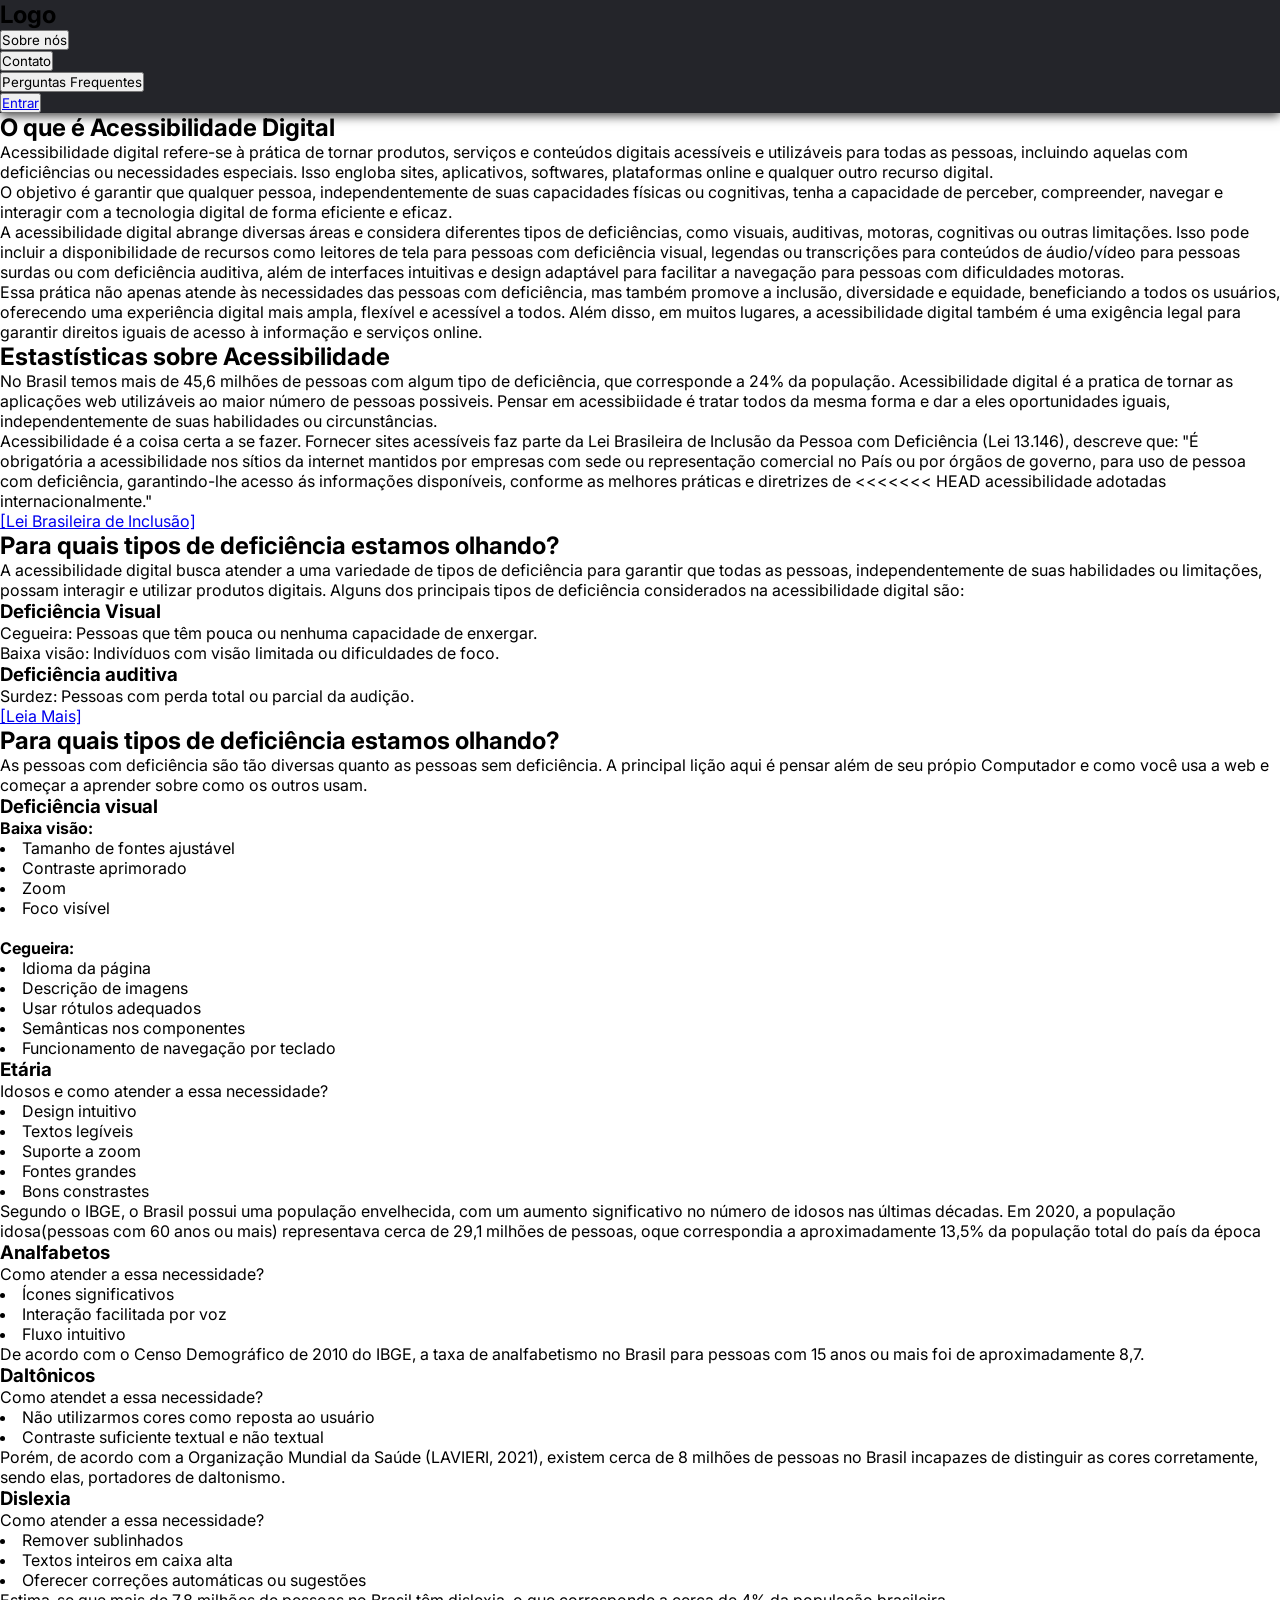
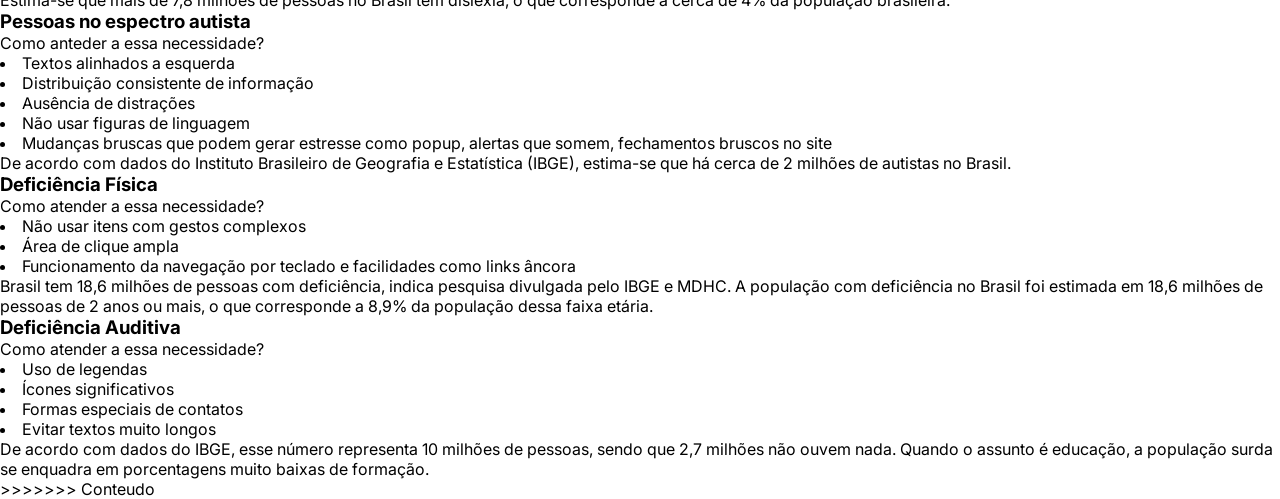
==== index.html @ 3b00f81b "alteracao header" ====
<!DOCTYPE html>
<html lang="pt-br">

<head>
    <meta charset="UTF-8">
    <meta name="viewport" content="width=device-width, initial-scale=1.0">
    <title> Acessibilidade Digital </title>
    <link rel="stylesheet" href="estilo.css">

</head>

<body>
    <header>
        <nav class="nav-bar">
            <div class="Logo">
                <h1> Logo</h1>
            </div>
            <div class="nav-list">
                <ul id=menu>
                    <li><a href="#"><button>Sobre nós</button></a>
                    <li><a href="#"><button>Contato</button></a>
                    <li><a href="#"><button>Perguntas Frequentes</button></a>
                </ul>
            </div>
            <div class="login-button">
                <button><a href="#">Entrar</a> </button>

            </div>
        </nav>
    </header>
    <h2>O que é Acessibilidade Digital </h2>
    <p>Acessibilidade digital refere-se à prática de tornar produtos, serviços e conteúdos digitais acessíveis e
        utilizáveis para todas as pessoas, incluindo aquelas com deficiências ou necessidades especiais. Isso engloba
        sites, aplicativos, softwares, plataformas online e qualquer outro recurso digital.</p>
    <p>O objetivo é garantir que qualquer pessoa, independentemente de suas capacidades físicas ou cognitivas, tenha a
        capacidade de perceber, compreender, navegar e interagir com a tecnologia digital de forma eficiente e eficaz.
    </p>
    <p>A acessibilidade digital abrange diversas áreas e considera diferentes tipos de deficiências, como visuais,
        auditivas, motoras, cognitivas ou outras limitações. Isso pode incluir a disponibilidade de recursos como
        leitores de tela para pessoas com deficiência visual, legendas ou transcrições para conteúdos de áudio/vídeo
        para pessoas surdas ou com deficiência auditiva, além de interfaces intuitivas e design adaptável para facilitar
        a navegação para pessoas com dificuldades motoras.</p>
    <p>Essa prática não apenas atende às necessidades das pessoas com deficiência, mas também promove a inclusão,
        diversidade e equidade, beneficiando a todos os usuários, oferecendo uma experiência digital mais ampla,
        flexível e acessível a todos. Além disso, em muitos lugares, a acessibilidade digital também é uma exigência
        legal para garantir direitos iguais de acesso à informação e serviços online.</p>
    <h2> Estastísticas sobre Acessibilidade </h2>
    <p>No Brasil temos mais de 45,6 milhões de pessoas com algum tipo de deficiência, que corresponde a 24% da
        população. Acessibilidade digital é a pratica de tornar as aplicações web utilizáveis ao maior número de pessoas
        possiveis. Pensar em acessibiidade é tratar todos da mesma forma e dar a eles oportunidades iguais,
        independentemente de suas habilidades ou circunstâncias.</p>
    <p>Acessibilidade é a coisa certa a se fazer. Fornecer sites acessíveis faz parte da Lei Brasileira de Inclusão da
        Pessoa com Deficiência (Lei 13.146), descreve que: "É obrigatória a acessibilidade nos sítios da internet
        mantidos por empresas com sede ou representação comercial no País ou por órgãos de governo, para uso de pessoa
        com deficiência, garantindo-lhe acesso ás informações disponíveis, conforme as melhores práticas e diretrizes de
        <<<<<<< HEAD acessibilidade adotadas internacionalmente."<br><a
                href="https://www.planalto.gov.br/ccivil_03/_ato2015-2018/2015/lei/l13146.htm" target="_blank"
                aria-label="Leia mais sobre a Lei 13.146"> [Lei Brasileira de Inclusão]</a>
    </p>
    <h2> Para quais tipos de deficiência estamos olhando?</h2>
    <p> A acessibilidade digital busca atender a uma variedade de tipos de deficiência para garantir que todas as
        pessoas, independentemente de suas habilidades ou limitações, possam interagir e utilizar produtos digitais.
        Alguns dos principais tipos de deficiência considerados na acessibilidade digital são:</p>
    <h3> Deficiência Visual</h3>
    <p>Cegueira: Pessoas que têm pouca ou nenhuma capacidade de enxergar.<br>
        Baixa visão: Indivíduos com visão limitada ou dificuldades de foco.

    </p>
    <h3>Deficiência auditiva</h3>
    <p>Surdez: Pessoas com perda total ou parcial da audição.
    </p>

</body>

</html>

<a href="https://www.planalto.gov.br/ccivil_03/_ato2015-2018/2015/lei/l13146.htm"
    aria-label="Leia mais sobre a Lei 13.146"> [Leia Mais]</a>
</p>
<h2> Para quais tipos de deficiência estamos olhando?</h2>
<p> As pessoas com deficiência são tão diversas quanto as pessoas sem deficiência. A principal lição aqui é
    pensar
    além de seu própio Computador e como você usa a web e começar a aprender sobre como os outros usam. </p>
<h3>Deficiência visual</h3>
<p><b>Baixa visão:</b>
    <li>Tamanho de fontes ajustável</li>
    <li>Contraste aprimorado</li>
    <li>Zoom</li>
    <li>Foco visível</li>
    <br>
    <b>Cegueira:</b>
    <li>Idioma da página</li>
    <li>Descrição de imagens</li>
    <li>Usar rótulos adequados</li>
    <li>Semânticas nos componentes</li>
    <li>Funcionamento de navegação por teclado</li>
</p>
<h3> Etária</h3>
<p>Idosos e como atender a essa necessidade?
    <li>Design intuitivo</li>
    <li>Textos legíveis</li>
    <li>Suporte a zoom</li>
    <li>Fontes grandes</li>
    <li>Bons constrastes</li>
<p>Segundo o IBGE, o Brasil possui uma população envelhecida, com um aumento significativo no número de
    idosos nas
    últimas décadas. Em 2020, a população idosa(pessoas com 60 anos ou mais) representava cerca de 29,1
    milhões de
    pessoas, oque correspondia a aproximadamente 13,5% da população total do país da época</p>
</p>
<h3>Analfabetos</h3>
<p>Como atender a essa necessidade?</p>
<li>Ícones significativos</li>
<li>Interação facilitada por voz</li>
<li>Fluxo intuitivo</li>
<p>De acordo com o Censo Demográfico de 2010 do IBGE, a taxa de analfabetismo no Brasil para pessoas com 15 anos
    ou
    mais foi de aproximadamente 8,7.</p>
<h3>Daltônicos</h3>
<p>Como atendet a essa necessidade?</p>
<li>Não utilizarmos cores como reposta ao usuário</li>
<li>Contraste suficiente textual e não textual</li>
<p>Porém, de acordo com a Organização Mundial da Saúde (LAVIERI, 2021), existem cerca de 8 milhões de pessoas no
    Brasil incapazes de distinguir as cores corretamente, sendo elas, portadores de daltonismo.</p>
<h3>Dislexia</h3>
<p>Como atender a essa necessidade?</p>
<li>Remover sublinhados</li>
<li>Textos inteiros em caixa alta</li>
<li>Oferecer correções automáticas ou sugestões</li>
<p>Estima-se que mais de 7,8 milhões de pessoas no Brasil têm dislexia, o que corresponde a cerca de 4% da
    população
    brasileira.</p>
<h3>Pessoas no espectro autista</h3>
<p>Como anteder a essa necessidade?</p>
<li>Textos alinhados a esquerda</li>
<li>Distribuição consistente de informação</li>
<li>Ausência de distrações</li>
<li>Não usar figuras de linguagem</li>
<li>Mudanças bruscas que podem gerar estresse como popup, alertas que somem, fechamentos bruscos no site</li>
<p>De acordo com dados do Instituto Brasileiro de Geografia e Estatística (IBGE), estima-se que há cerca de 2
    milhões de autistas no Brasil.</p>
<h3>Deficiência Física</h3>
<p>Como atender a essa necessidade?</p>
<li>Não usar itens com gestos complexos</li>
<li>Área de clique ampla</li>
<li>Funcionamento da navegação por teclado e facilidades como links âncora</li>
<p>Brasil tem 18,6 milhões de pessoas com deficiência, indica pesquisa divulgada pelo IBGE e MDHC. A população com
    deficiência no Brasil foi estimada em 18,6 milhões de pessoas de 2 anos ou mais, o que corresponde a 8,9% da
    população dessa faixa etária.</p>
<h3>Deficiência Auditiva</h3>
<p>Como atender a essa necessidade?</p>
<li>Uso de legendas</li>
<li>Ícones significativos</li>
<li>Formas especiais de contatos</li>
<li>Evitar textos muito longos</li>
<p>De acordo com dados do IBGE, esse número representa 10 milhões de pessoas, sendo que 2,7 milhões não ouvem nada.
    Quando o assunto é educação, a população surda se enquadra em porcentagens muito baixas de formação.</p>
</body>

</html>
>>>>>>> Conteudo
---- estilo.css ----
@import url('https://fonts.googleapis.com/css2?family=Inter&amp;display=swap&#39;');

* {
    padding: 0%;
    margin: 0%;
    font-family: 'Inter', sans-serif;
}

header {
    background-color: #24252a;
    box-shadow: 0px 3px 10px #464646;

}

.navbar {
    display: flex;
    justify-content: space-between;
    padding: 1.5em 6em;
}

.logo {
    color: white;
    font-size: 1.5em;
    font-weight: 600;
    text-decoration: none;
}
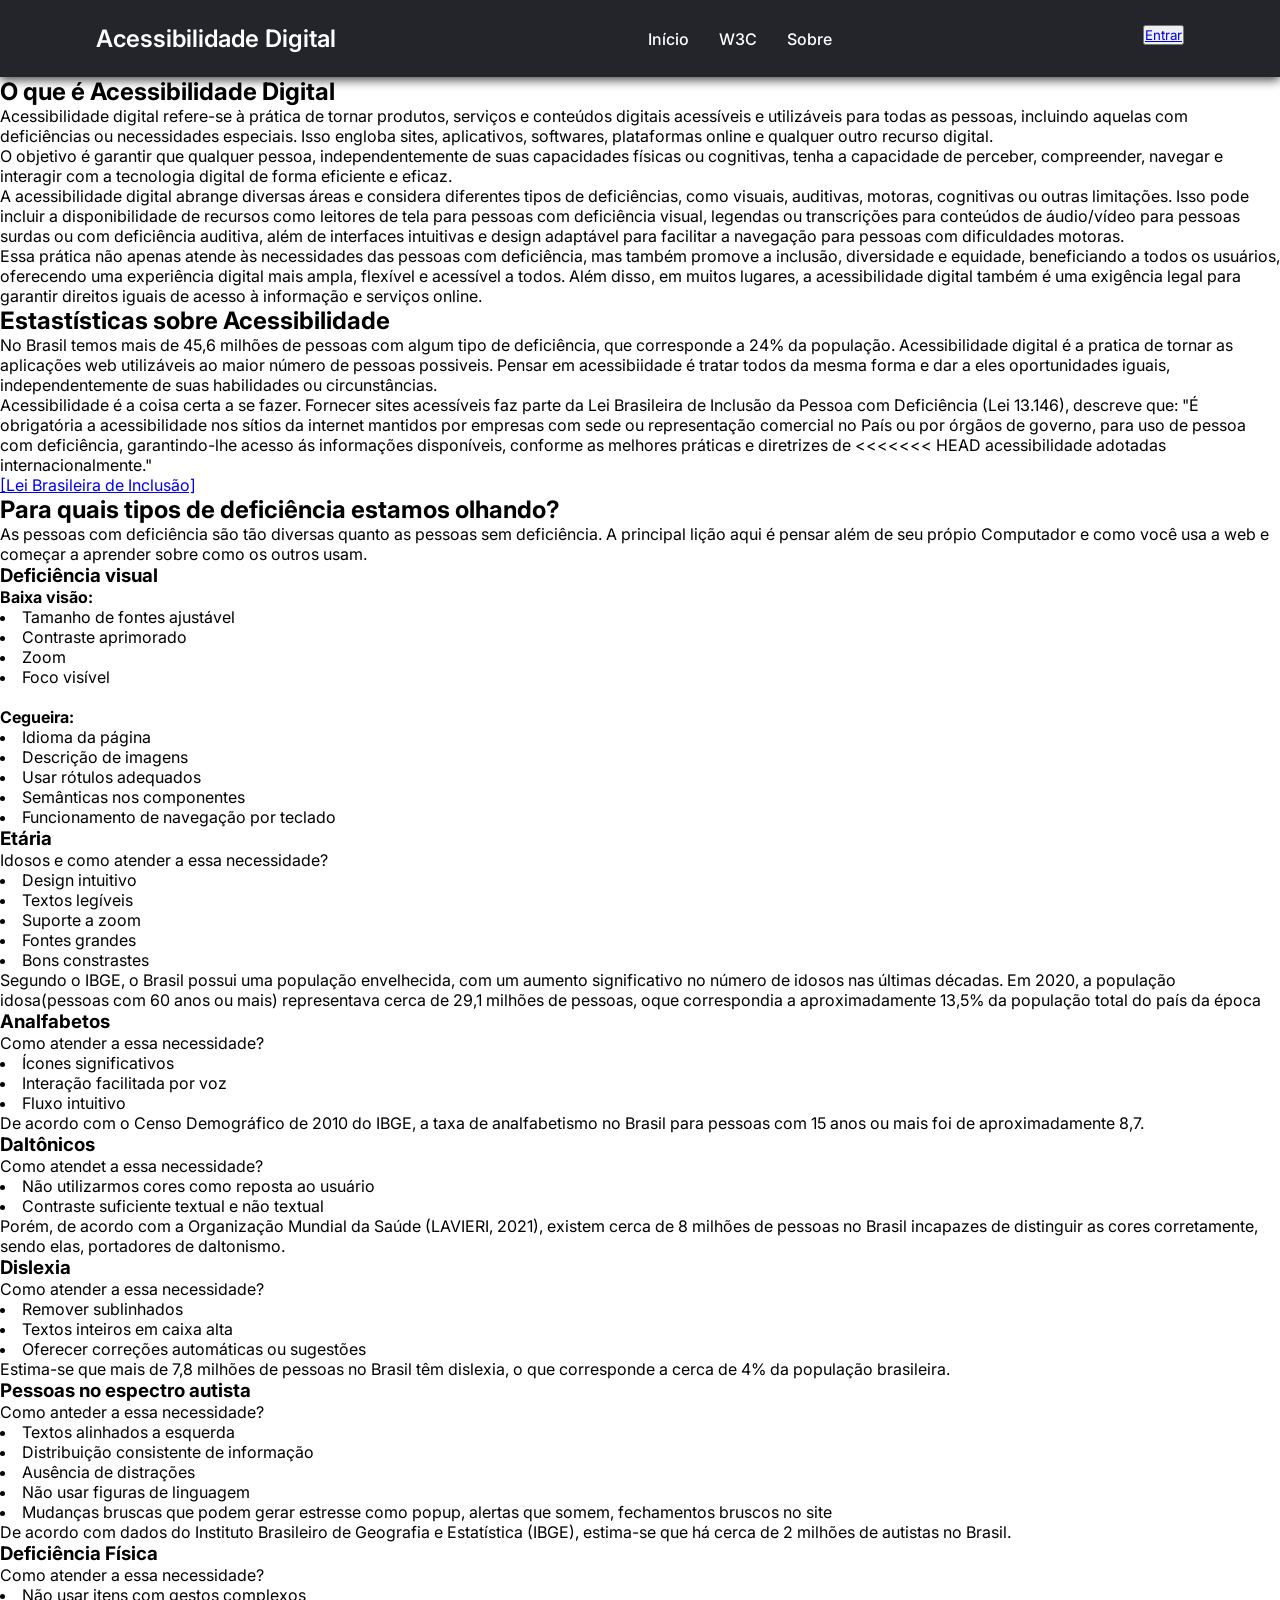
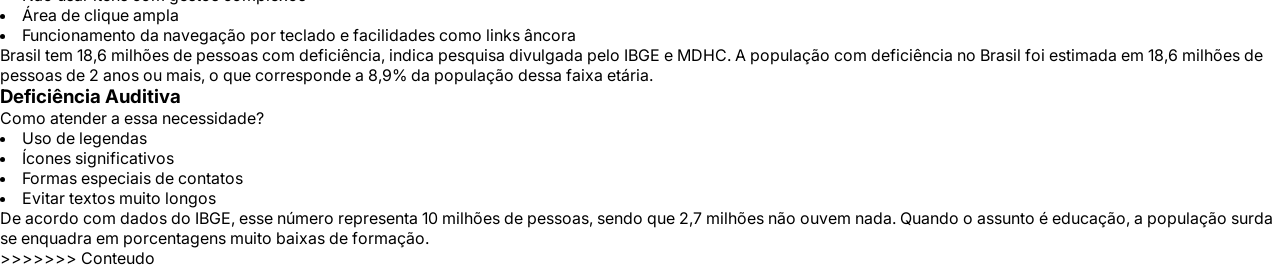
==== commit 30da17d0: "alteracao header" ====
--- a/index.html
+++ b/index.html
@@ -12,14 +12,14 @@
 <body>
     <header>
         <nav class="nav-bar">
-            <div class="Logo">
-                <h1> Logo</h1>
+            <div class="logo">
+                <h1> Acessibilidade Digital</h1>
             </div>
             <div class="nav-list">
                 <ul id=menu>
-                    <li><a href="#"><button>Sobre nós</button></a>
-                    <li><a href="#"><button>Contato</button></a>
-                    <li><a href="#"><button>Perguntas Frequentes</button></a>
+                    <li class="nav-item"><a href="#" class="nav-link">Início</a></li>
+                    <li class="nav-item"><a href="#" class="nav-link">W3C</a></li>
+                    <li class="nav-item"><a href="#" class="nav-link">Sobre</a></li>
                 </ul>
             </div>
             <div class="login-button">
@@ -57,25 +57,10 @@
                 href="https://www.planalto.gov.br/ccivil_03/_ato2015-2018/2015/lei/l13146.htm" target="_blank"
                 aria-label="Leia mais sobre a Lei 13.146"> [Lei Brasileira de Inclusão]</a>
     </p>
-    <h2> Para quais tipos de deficiência estamos olhando?</h2>
-    <p> A acessibilidade digital busca atender a uma variedade de tipos de deficiência para garantir que todas as
-        pessoas, independentemente de suas habilidades ou limitações, possam interagir e utilizar produtos digitais.
-        Alguns dos principais tipos de deficiência considerados na acessibilidade digital são:</p>
-    <h3> Deficiência Visual</h3>
-    <p>Cegueira: Pessoas que têm pouca ou nenhuma capacidade de enxergar.<br>
-        Baixa visão: Indivíduos com visão limitada ou dificuldades de foco.
-
-    </p>
-    <h3>Deficiência auditiva</h3>
-    <p>Surdez: Pessoas com perda total ou parcial da audição.
-    </p>
-
 </body>
 
 </html>
 
-<a href="https://www.planalto.gov.br/ccivil_03/_ato2015-2018/2015/lei/l13146.htm"
-    aria-label="Leia mais sobre a Lei 13.146"> [Leia Mais]</a>
 </p>
 <h2> Para quais tipos de deficiência estamos olhando?</h2>
 <p> As pessoas com deficiência são tão diversas quanto as pessoas sem deficiência. A principal lição aqui é
--- a/estilo.css
+++ b/estilo.css
@@ -12,15 +12,40 @@
 
 }
 
-.navbar {
+.nav-bar {
     display: flex;
     justify-content: space-between;
     padding: 1.5em 6em;
 }
 
 .logo {
-    color: white;
+    display: flex;
+    align-items: center;
+}
+
+.logo>h1 {
+    color: #fff;
     font-size: 1.5em;
     font-weight: 600;
+}
+
+.nav-list {
+    display: flex;
+    align-items: center;
+}
+
+.nav-list ul {
+    display: flex;
+    list-style: none;
+}
+
+.nav-item {
+    margin: 0 15px;
+}
+
+.nav-link {
+    color: #fff;
     text-decoration: none;
+    font-size: 1em;
+    font-weight: 500;
 }
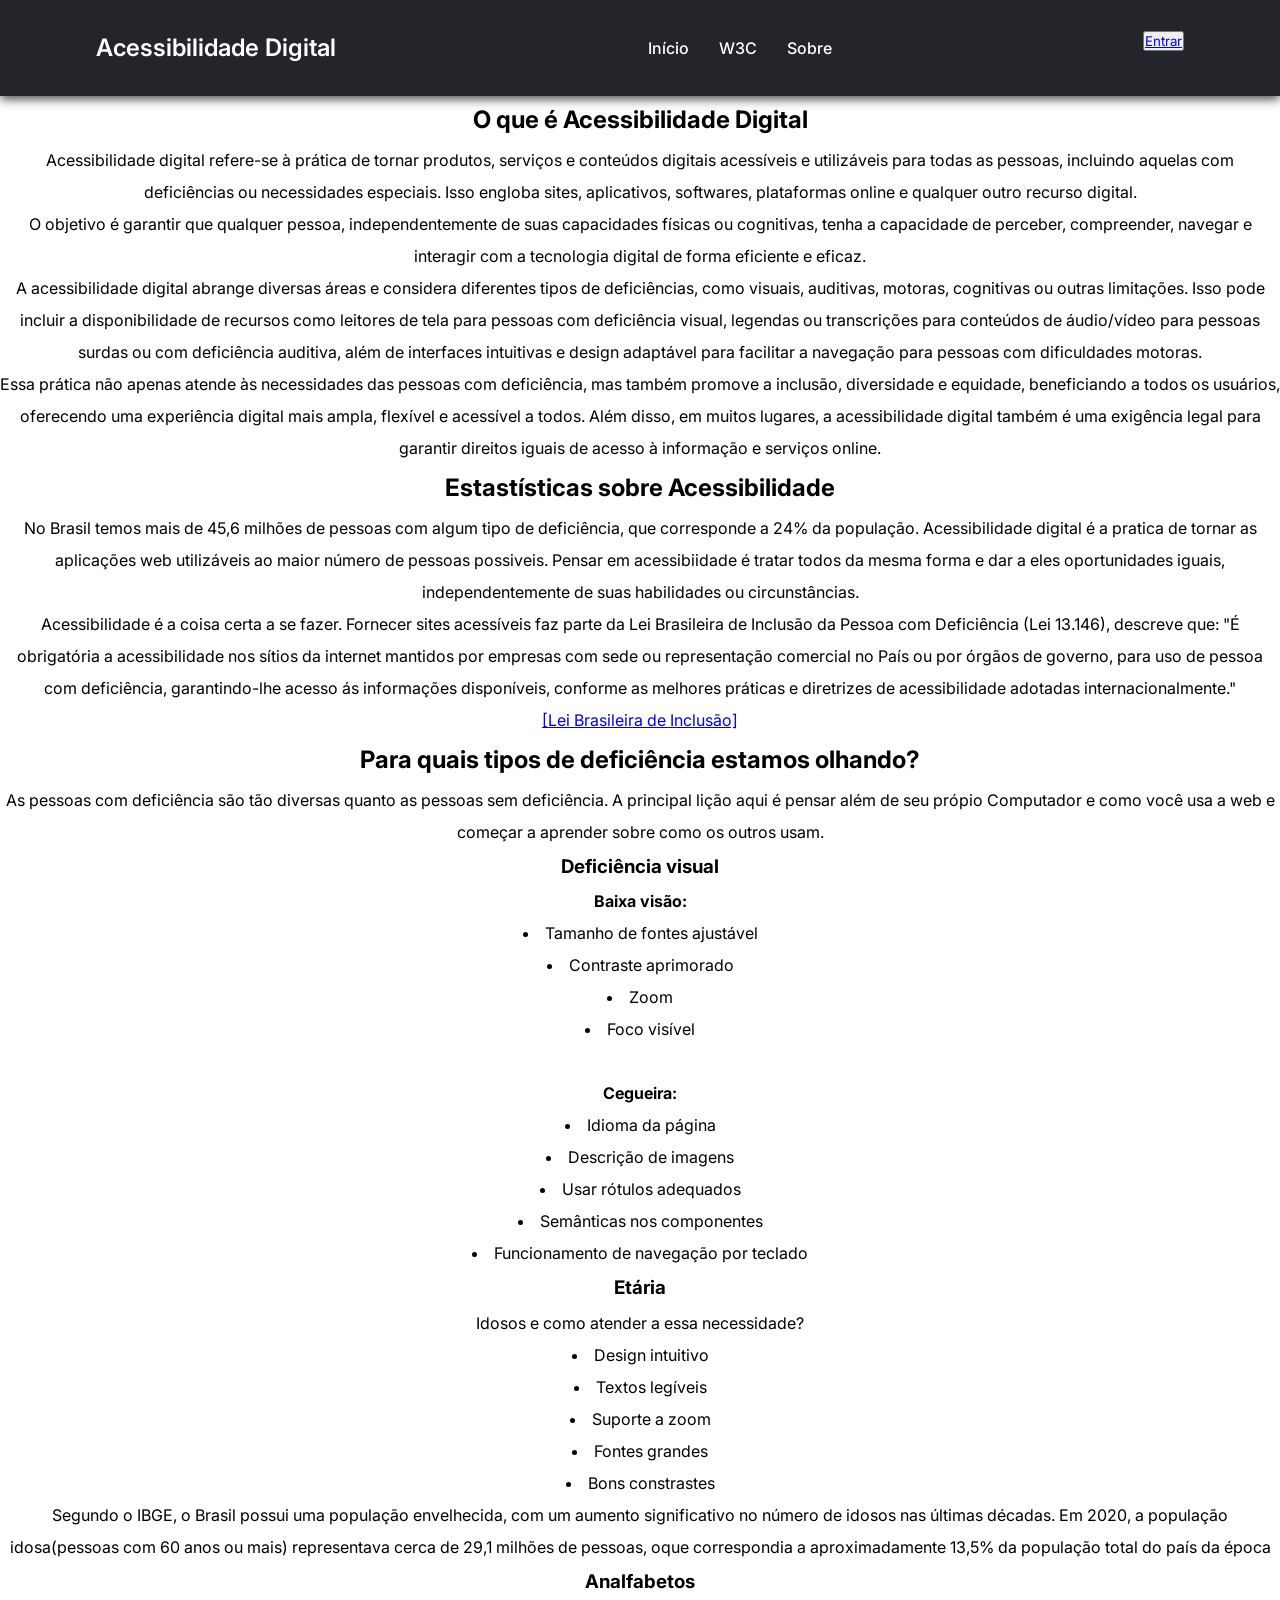
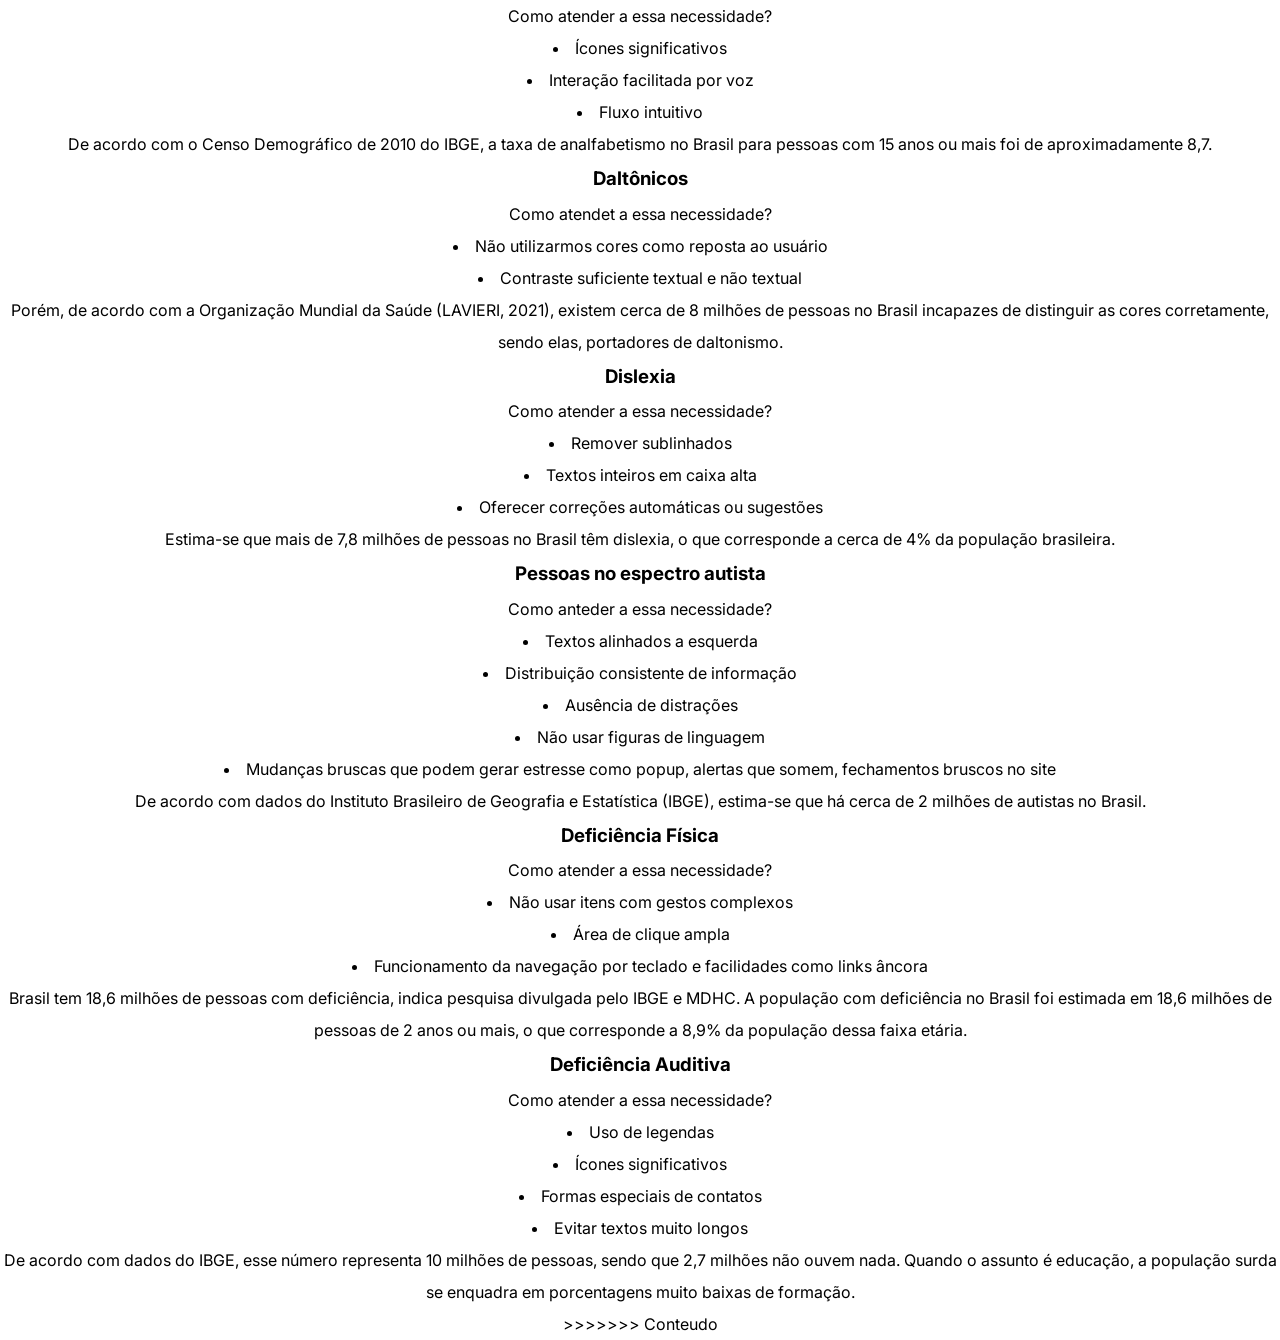
==== commit 9c52f1e3: "add new style" ====
--- a/index.html
+++ b/index.html
@@ -53,9 +53,9 @@
         Pessoa com Deficiência (Lei 13.146), descreve que: "É obrigatória a acessibilidade nos sítios da internet
         mantidos por empresas com sede ou representação comercial no País ou por órgãos de governo, para uso de pessoa
         com deficiência, garantindo-lhe acesso ás informações disponíveis, conforme as melhores práticas e diretrizes de
-        <<<<<<< HEAD acessibilidade adotadas internacionalmente."<br><a
-                href="https://www.planalto.gov.br/ccivil_03/_ato2015-2018/2015/lei/l13146.htm" target="_blank"
-                aria-label="Leia mais sobre a Lei 13.146"> [Lei Brasileira de Inclusão]</a>
+        acessibilidade adotadas internacionalmente."<br><a
+            href="https://www.planalto.gov.br/ccivil_03/_ato2015-2018/2015/lei/l13146.htm" target="_blank"
+            aria-label="Leia mais sobre a Lei 13.146"> [Lei Brasileira de Inclusão]</a>
     </p>
 </body>
 
--- a/estilo.css
+++ b/estilo.css
@@ -48,4 +48,10 @@
     text-decoration: none;
     font-size: 1em;
     font-weight: 500;
+}
+
+body {
+    text-align: center;
+    line-height: 2;
+
 }
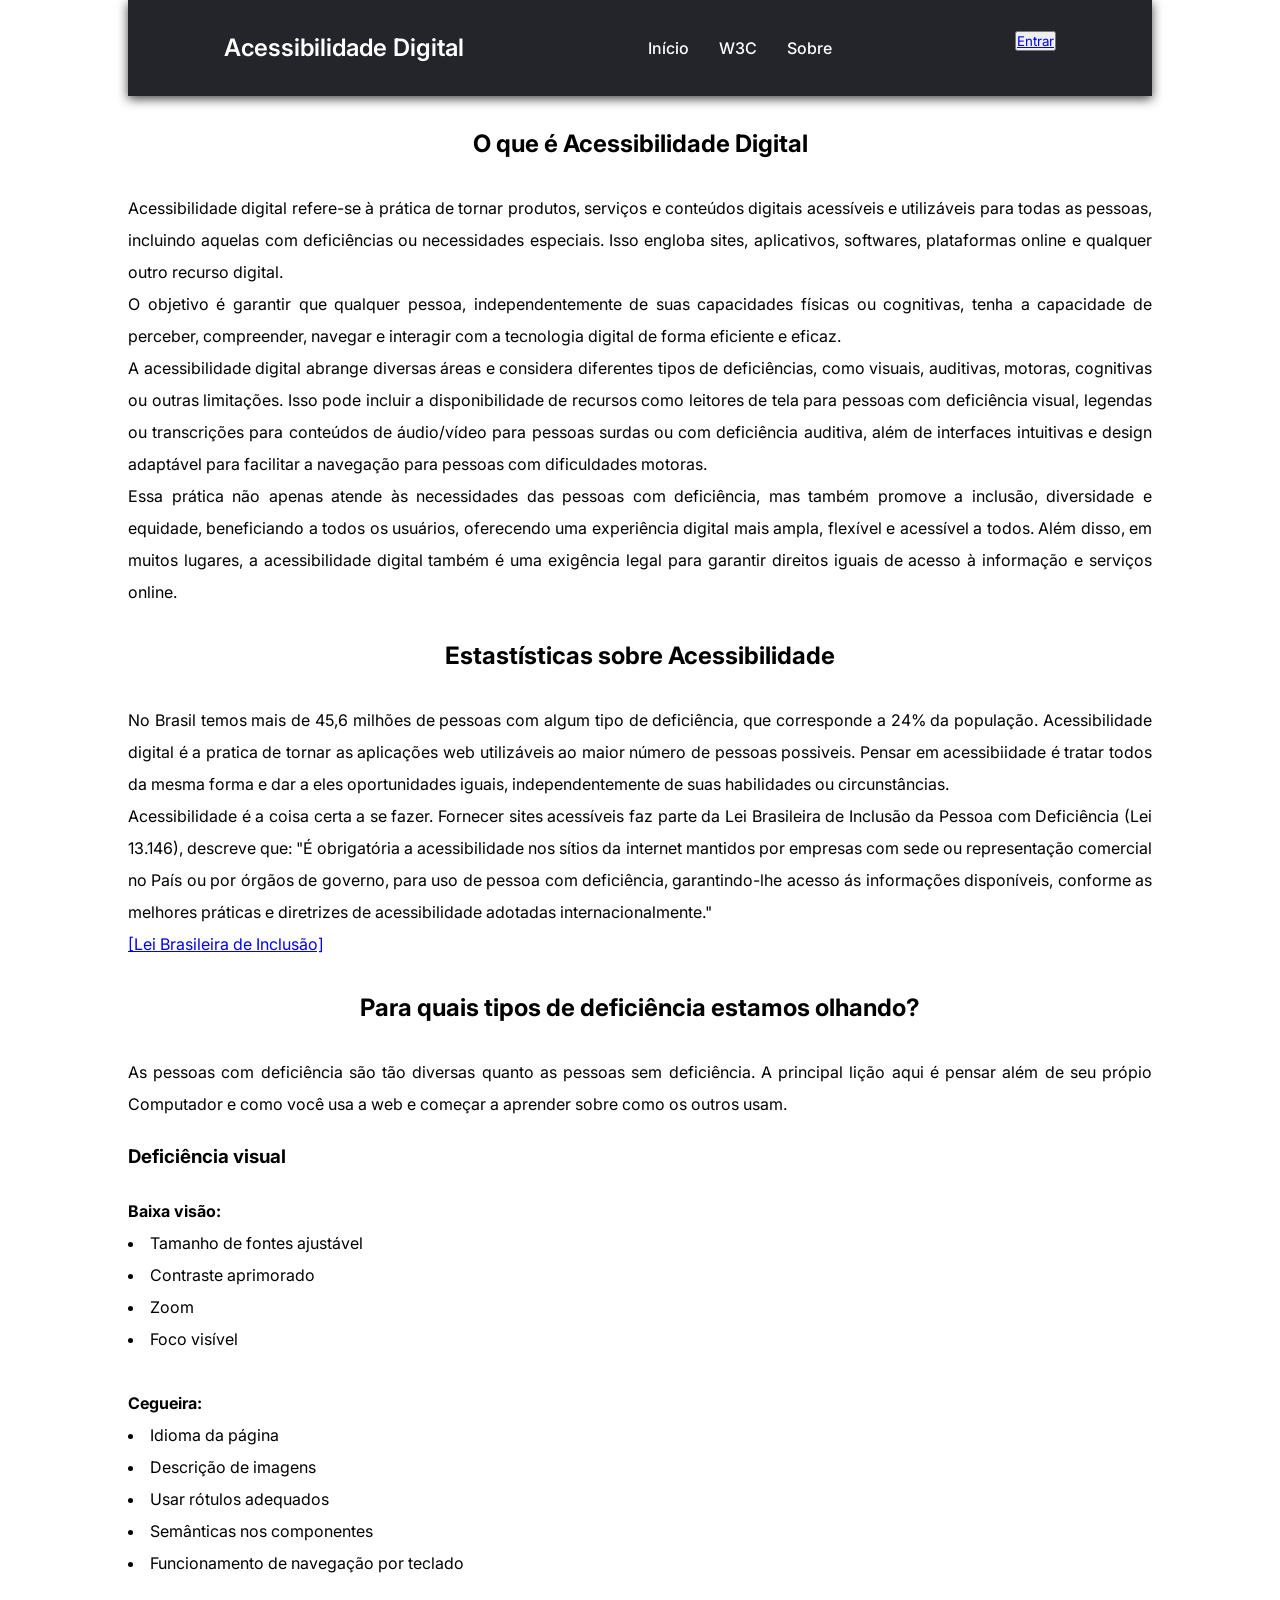
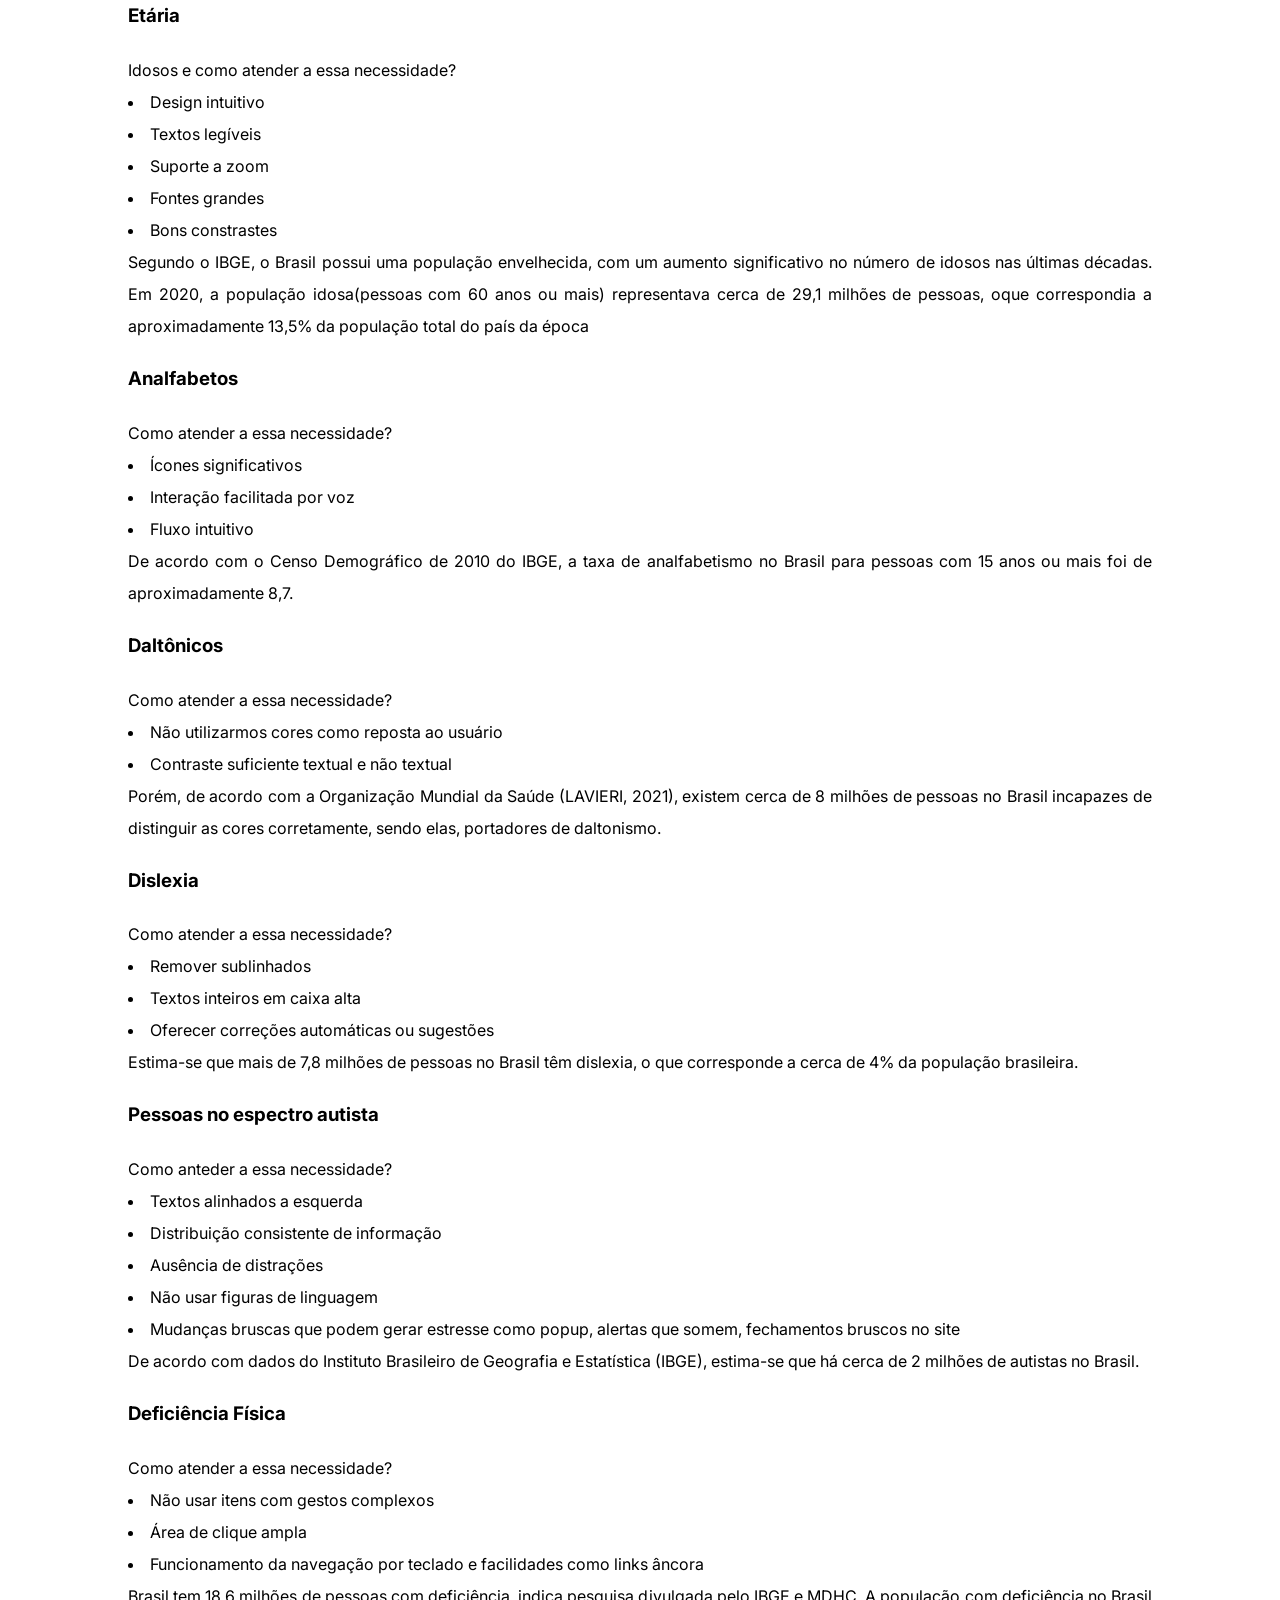
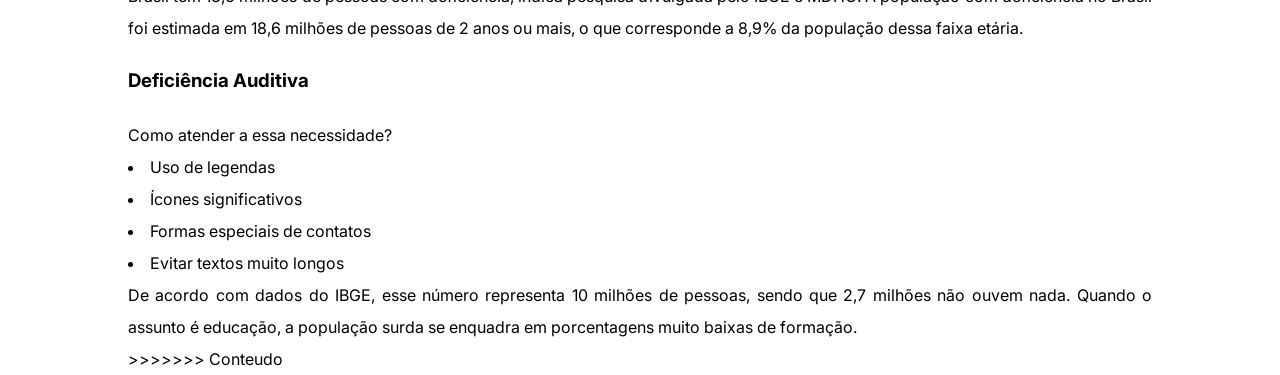
==== commit 25a1e7d5: "ajustes escrita" ====
--- a/index.html
+++ b/index.html
@@ -102,7 +102,7 @@
     ou
     mais foi de aproximadamente 8,7.</p>
 <h3>Daltônicos</h3>
-<p>Como atendet a essa necessidade?</p>
+<p>Como atender a essa necessidade?</p>
 <li>Não utilizarmos cores como reposta ao usuário</li>
 <li>Contraste suficiente textual e não textual</li>
 <p>Porém, de acordo com a Organização Mundial da Saúde (LAVIERI, 2021), existem cerca de 8 milhões de pessoas no
--- a/estilo.css
+++ b/estilo.css
@@ -51,7 +51,18 @@
 }
 
 body {
+    text-align: justify;
+    line-height: 2;
+    padding-left: 10%;
+    padding-right: 10%;
+}
+
+
+body>h2 {
+    line-height: 4;
     text-align: center;
-    line-height: 2;
+}
 
+body>h3 {
+    line-height: 4;
 }
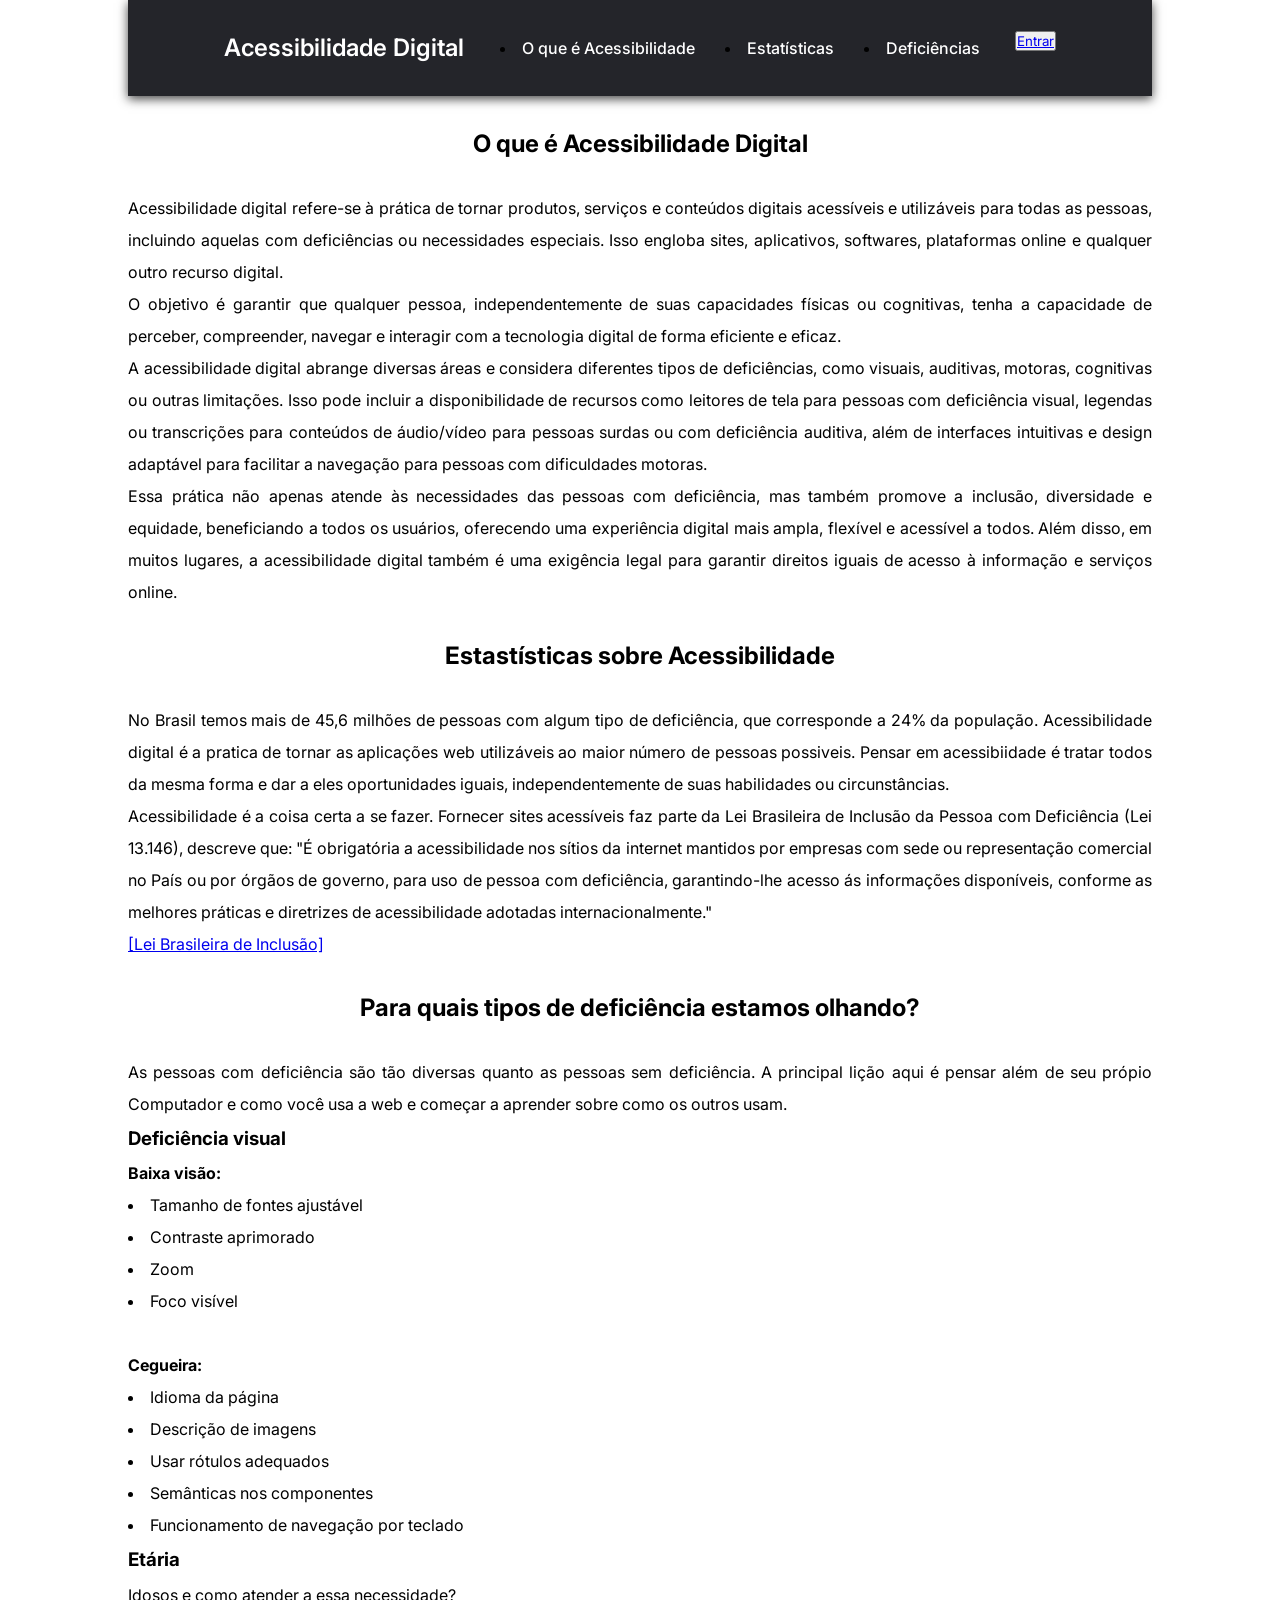
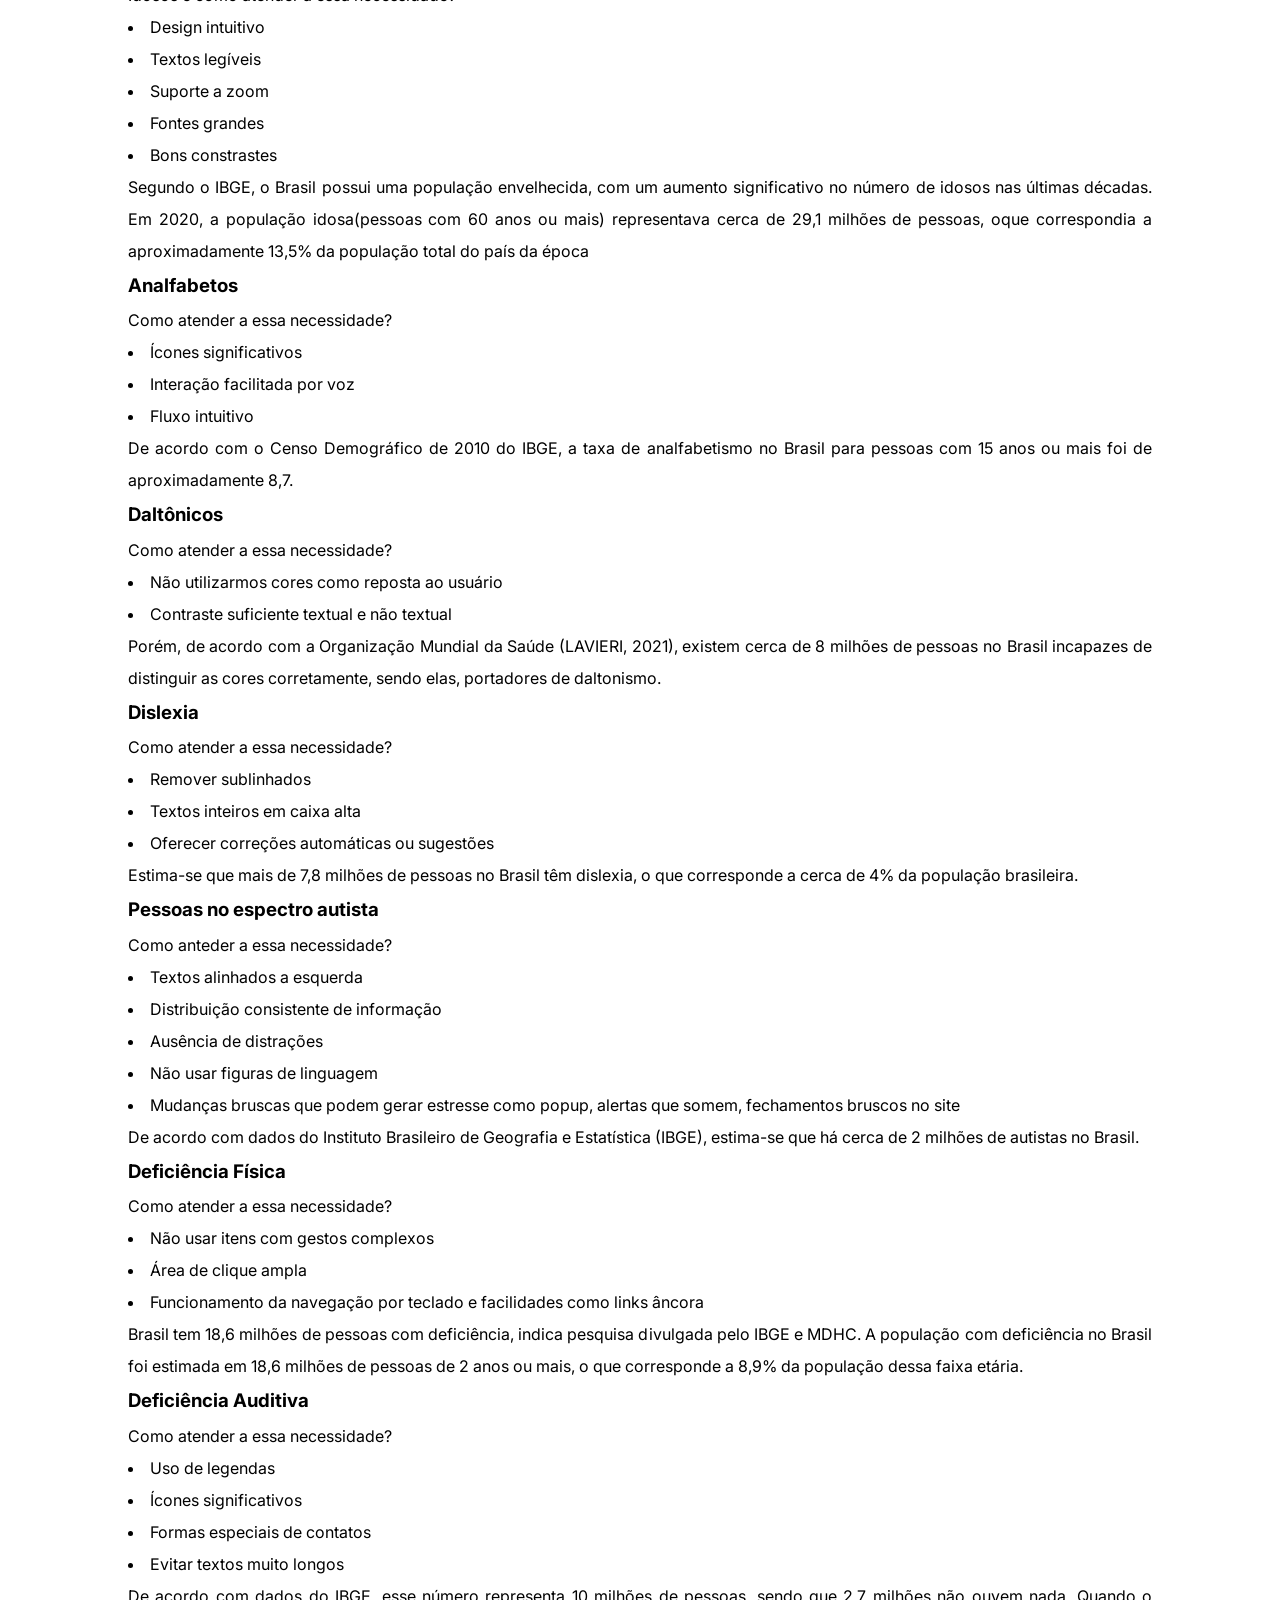
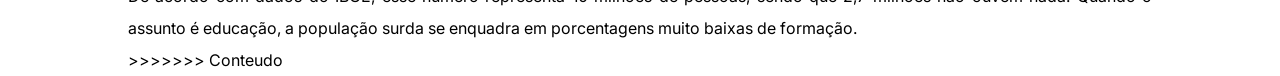
==== commit 5e4daf8b: "add sections" ====
--- a/index.html
+++ b/index.html
@@ -12,14 +12,20 @@
 <body>
     <header>
         <nav class="nav-bar">
+            </section>
             <div class="logo">
+
                 <h1> Acessibilidade Digital</h1>
             </div>
+
             <div class="nav-list">
-                <ul id=menu>
-                    <li class="nav-item"><a href="#" class="nav-link">Início</a></li>
-                    <li class="nav-item"><a href="#" class="nav-link">W3C</a></li>
-                    <li class="nav-item"><a href="#" class="nav-link">Sobre</a></li>
+                <ul id="menu" class="scroll-menu"></ul>
+                <li class="nav-item"><a href="#home" data-scroll-href="home-scroll" class="nav-link">O que é
+                        Acessibilidade</a></li>
+                <li class="nav-item"><a href="#estatisticas" data-scroll-href="estatisticas-scroll"
+                        class="nav-link">Estatísticas</a></li>
+                <li class="nav-item"><a href="#deficiencias" data-scroll-href="deficiencias-scroll"
+                        class="nav-link">Deficiências</a></li>
                 </ul>
             </div>
             <div class="login-button">
@@ -28,119 +34,133 @@
             </div>
         </nav>
     </header>
-    <h2>O que é Acessibilidade Digital </h2>
-    <p>Acessibilidade digital refere-se à prática de tornar produtos, serviços e conteúdos digitais acessíveis e
-        utilizáveis para todas as pessoas, incluindo aquelas com deficiências ou necessidades especiais. Isso engloba
-        sites, aplicativos, softwares, plataformas online e qualquer outro recurso digital.</p>
-    <p>O objetivo é garantir que qualquer pessoa, independentemente de suas capacidades físicas ou cognitivas, tenha a
-        capacidade de perceber, compreender, navegar e interagir com a tecnologia digital de forma eficiente e eficaz.
-    </p>
-    <p>A acessibilidade digital abrange diversas áreas e considera diferentes tipos de deficiências, como visuais,
-        auditivas, motoras, cognitivas ou outras limitações. Isso pode incluir a disponibilidade de recursos como
-        leitores de tela para pessoas com deficiência visual, legendas ou transcrições para conteúdos de áudio/vídeo
-        para pessoas surdas ou com deficiência auditiva, além de interfaces intuitivas e design adaptável para facilitar
-        a navegação para pessoas com dificuldades motoras.</p>
-    <p>Essa prática não apenas atende às necessidades das pessoas com deficiência, mas também promove a inclusão,
-        diversidade e equidade, beneficiando a todos os usuários, oferecendo uma experiência digital mais ampla,
-        flexível e acessível a todos. Além disso, em muitos lugares, a acessibilidade digital também é uma exigência
-        legal para garantir direitos iguais de acesso à informação e serviços online.</p>
-    <h2> Estastísticas sobre Acessibilidade </h2>
-    <p>No Brasil temos mais de 45,6 milhões de pessoas com algum tipo de deficiência, que corresponde a 24% da
-        população. Acessibilidade digital é a pratica de tornar as aplicações web utilizáveis ao maior número de pessoas
-        possiveis. Pensar em acessibiidade é tratar todos da mesma forma e dar a eles oportunidades iguais,
-        independentemente de suas habilidades ou circunstâncias.</p>
-    <p>Acessibilidade é a coisa certa a se fazer. Fornecer sites acessíveis faz parte da Lei Brasileira de Inclusão da
-        Pessoa com Deficiência (Lei 13.146), descreve que: "É obrigatória a acessibilidade nos sítios da internet
-        mantidos por empresas com sede ou representação comercial no País ou por órgãos de governo, para uso de pessoa
-        com deficiência, garantindo-lhe acesso ás informações disponíveis, conforme as melhores práticas e diretrizes de
-        acessibilidade adotadas internacionalmente."<br><a
-            href="https://www.planalto.gov.br/ccivil_03/_ato2015-2018/2015/lei/l13146.htm" target="_blank"
-            aria-label="Leia mais sobre a Lei 13.146"> [Lei Brasileira de Inclusão]</a>
-    </p>
+    <section id="home">
+        <h2>O que é Acessibilidade Digital </h2>
+        <p>Acessibilidade digital refere-se à prática de tornar produtos, serviços e conteúdos digitais acessíveis e
+            utilizáveis para todas as pessoas, incluindo aquelas com deficiências ou necessidades especiais. Isso
+            engloba
+            sites, aplicativos, softwares, plataformas online e qualquer outro recurso digital.</p>
+        <p>O objetivo é garantir que qualquer pessoa, independentemente de suas capacidades físicas ou cognitivas, tenha
+            a
+            capacidade de perceber, compreender, navegar e interagir com a tecnologia digital de forma eficiente e
+            eficaz.
+        </p>
+        <p>A acessibilidade digital abrange diversas áreas e considera diferentes tipos de deficiências, como visuais,
+            auditivas, motoras, cognitivas ou outras limitações. Isso pode incluir a disponibilidade de recursos como
+            leitores de tela para pessoas com deficiência visual, legendas ou transcrições para conteúdos de áudio/vídeo
+            para pessoas surdas ou com deficiência auditiva, além de interfaces intuitivas e design adaptável para
+            facilitar
+            a navegação para pessoas com dificuldades motoras.</p>
+        <p>Essa prática não apenas atende às necessidades das pessoas com deficiência, mas também promove a inclusão,
+            diversidade e equidade, beneficiando a todos os usuários, oferecendo uma experiência digital mais ampla,
+            flexível e acessível a todos. Além disso, em muitos lugares, a acessibilidade digital também é uma exigência
+            legal para garantir direitos iguais de acesso à informação e serviços online.</p>
+    </section>
+    <section id="estatisticas">
+        <h2> Estastísticas sobre Acessibilidade </h2>
+        <p>No Brasil temos mais de 45,6 milhões de pessoas com algum tipo de deficiência, que corresponde a 24% da
+            população. Acessibilidade digital é a pratica de tornar as aplicações web utilizáveis ao maior número de
+            pessoas
+            possiveis. Pensar em acessibiidade é tratar todos da mesma forma e dar a eles oportunidades iguais,
+            independentemente de suas habilidades ou circunstâncias.</p>
+        <p>Acessibilidade é a coisa certa a se fazer. Fornecer sites acessíveis faz parte da Lei Brasileira de Inclusão
+            da
+            Pessoa com Deficiência (Lei 13.146), descreve que: "É obrigatória a acessibilidade nos sítios da internet
+            mantidos por empresas com sede ou representação comercial no País ou por órgãos de governo, para uso de
+            pessoa
+            com deficiência, garantindo-lhe acesso ás informações disponíveis, conforme as melhores práticas e
+            diretrizes de
+            acessibilidade adotadas internacionalmente."<br><a
+                href="https://www.planalto.gov.br/ccivil_03/_ato2015-2018/2015/lei/l13146.htm" target="_blank"
+                aria-label="Leia mais sobre a Lei 13.146"> [Lei Brasileira de Inclusão]</a>
+        </p>
+    </section>
 </body>
 
 </html>
 
 </p>
-<h2> Para quais tipos de deficiência estamos olhando?</h2>
-<p> As pessoas com deficiência são tão diversas quanto as pessoas sem deficiência. A principal lição aqui é
-    pensar
-    além de seu própio Computador e como você usa a web e começar a aprender sobre como os outros usam. </p>
-<h3>Deficiência visual</h3>
-<p><b>Baixa visão:</b>
-    <li>Tamanho de fontes ajustável</li>
-    <li>Contraste aprimorado</li>
-    <li>Zoom</li>
-    <li>Foco visível</li>
-    <br>
-    <b>Cegueira:</b>
-    <li>Idioma da página</li>
-    <li>Descrição de imagens</li>
-    <li>Usar rótulos adequados</li>
-    <li>Semânticas nos componentes</li>
-    <li>Funcionamento de navegação por teclado</li>
-</p>
-<h3> Etária</h3>
-<p>Idosos e como atender a essa necessidade?
-    <li>Design intuitivo</li>
-    <li>Textos legíveis</li>
-    <li>Suporte a zoom</li>
-    <li>Fontes grandes</li>
-    <li>Bons constrastes</li>
-<p>Segundo o IBGE, o Brasil possui uma população envelhecida, com um aumento significativo no número de
-    idosos nas
-    últimas décadas. Em 2020, a população idosa(pessoas com 60 anos ou mais) representava cerca de 29,1
-    milhões de
-    pessoas, oque correspondia a aproximadamente 13,5% da população total do país da época</p>
-</p>
-<h3>Analfabetos</h3>
-<p>Como atender a essa necessidade?</p>
-<li>Ícones significativos</li>
-<li>Interação facilitada por voz</li>
-<li>Fluxo intuitivo</li>
-<p>De acordo com o Censo Demográfico de 2010 do IBGE, a taxa de analfabetismo no Brasil para pessoas com 15 anos
-    ou
-    mais foi de aproximadamente 8,7.</p>
-<h3>Daltônicos</h3>
-<p>Como atender a essa necessidade?</p>
-<li>Não utilizarmos cores como reposta ao usuário</li>
-<li>Contraste suficiente textual e não textual</li>
-<p>Porém, de acordo com a Organização Mundial da Saúde (LAVIERI, 2021), existem cerca de 8 milhões de pessoas no
-    Brasil incapazes de distinguir as cores corretamente, sendo elas, portadores de daltonismo.</p>
-<h3>Dislexia</h3>
-<p>Como atender a essa necessidade?</p>
-<li>Remover sublinhados</li>
-<li>Textos inteiros em caixa alta</li>
-<li>Oferecer correções automáticas ou sugestões</li>
-<p>Estima-se que mais de 7,8 milhões de pessoas no Brasil têm dislexia, o que corresponde a cerca de 4% da
-    população
-    brasileira.</p>
-<h3>Pessoas no espectro autista</h3>
-<p>Como anteder a essa necessidade?</p>
-<li>Textos alinhados a esquerda</li>
-<li>Distribuição consistente de informação</li>
-<li>Ausência de distrações</li>
-<li>Não usar figuras de linguagem</li>
-<li>Mudanças bruscas que podem gerar estresse como popup, alertas que somem, fechamentos bruscos no site</li>
-<p>De acordo com dados do Instituto Brasileiro de Geografia e Estatística (IBGE), estima-se que há cerca de 2
-    milhões de autistas no Brasil.</p>
-<h3>Deficiência Física</h3>
-<p>Como atender a essa necessidade?</p>
-<li>Não usar itens com gestos complexos</li>
-<li>Área de clique ampla</li>
-<li>Funcionamento da navegação por teclado e facilidades como links âncora</li>
-<p>Brasil tem 18,6 milhões de pessoas com deficiência, indica pesquisa divulgada pelo IBGE e MDHC. A população com
-    deficiência no Brasil foi estimada em 18,6 milhões de pessoas de 2 anos ou mais, o que corresponde a 8,9% da
-    população dessa faixa etária.</p>
-<h3>Deficiência Auditiva</h3>
-<p>Como atender a essa necessidade?</p>
-<li>Uso de legendas</li>
-<li>Ícones significativos</li>
-<li>Formas especiais de contatos</li>
-<li>Evitar textos muito longos</li>
-<p>De acordo com dados do IBGE, esse número representa 10 milhões de pessoas, sendo que 2,7 milhões não ouvem nada.
-    Quando o assunto é educação, a população surda se enquadra em porcentagens muito baixas de formação.</p>
-</body>
+<section id="deficiencias">
+    <h2> Para quais tipos de deficiência estamos olhando?</h2>
+    <p> As pessoas com deficiência são tão diversas quanto as pessoas sem deficiência. A principal lição aqui é
+        pensar
+        além de seu própio Computador e como você usa a web e começar a aprender sobre como os outros usam. </p>
+    <h3>Deficiência visual</h3>
+    <p><b>Baixa visão:</b>
+        <li>Tamanho de fontes ajustável</li>
+        <li>Contraste aprimorado</li>
+        <li>Zoom</li>
+        <li>Foco visível</li>
+        <br>
+        <b>Cegueira:</b>
+        <li>Idioma da página</li>
+        <li>Descrição de imagens</li>
+        <li>Usar rótulos adequados</li>
+        <li>Semânticas nos componentes</li>
+        <li>Funcionamento de navegação por teclado</li>
+    </p>
+    <h3> Etária</h3>
+    <p>Idosos e como atender a essa necessidade?
+        <li>Design intuitivo</li>
+        <li>Textos legíveis</li>
+        <li>Suporte a zoom</li>
+        <li>Fontes grandes</li>
+        <li>Bons constrastes</li>
+    <p>Segundo o IBGE, o Brasil possui uma população envelhecida, com um aumento significativo no número de
+        idosos nas
+        últimas décadas. Em 2020, a população idosa(pessoas com 60 anos ou mais) representava cerca de 29,1
+        milhões de
+        pessoas, oque correspondia a aproximadamente 13,5% da população total do país da época</p>
+    </p>
+    <h3>Analfabetos</h3>
+    <p>Como atender a essa necessidade?</p>
+    <li>Ícones significativos</li>
+    <li>Interação facilitada por voz</li>
+    <li>Fluxo intuitivo</li>
+    <p>De acordo com o Censo Demográfico de 2010 do IBGE, a taxa de analfabetismo no Brasil para pessoas com 15 anos
+        ou
+        mais foi de aproximadamente 8,7.</p>
+    <h3>Daltônicos</h3>
+    <p>Como atender a essa necessidade?</p>
+    <li>Não utilizarmos cores como reposta ao usuário</li>
+    <li>Contraste suficiente textual e não textual</li>
+    <p>Porém, de acordo com a Organização Mundial da Saúde (LAVIERI, 2021), existem cerca de 8 milhões de pessoas no
+        Brasil incapazes de distinguir as cores corretamente, sendo elas, portadores de daltonismo.</p>
+    <h3>Dislexia</h3>
+    <p>Como atender a essa necessidade?</p>
+    <li>Remover sublinhados</li>
+    <li>Textos inteiros em caixa alta</li>
+    <li>Oferecer correções automáticas ou sugestões</li>
+    <p>Estima-se que mais de 7,8 milhões de pessoas no Brasil têm dislexia, o que corresponde a cerca de 4% da
+        população
+        brasileira.</p>
+    <h3>Pessoas no espectro autista</h3>
+    <p>Como anteder a essa necessidade?</p>
+    <li>Textos alinhados a esquerda</li>
+    <li>Distribuição consistente de informação</li>
+    <li>Ausência de distrações</li>
+    <li>Não usar figuras de linguagem</li>
+    <li>Mudanças bruscas que podem gerar estresse como popup, alertas que somem, fechamentos bruscos no site</li>
+    <p>De acordo com dados do Instituto Brasileiro de Geografia e Estatística (IBGE), estima-se que há cerca de 2
+        milhões de autistas no Brasil.</p>
+    <h3>Deficiência Física</h3>
+    <p>Como atender a essa necessidade?</p>
+    <li>Não usar itens com gestos complexos</li>
+    <li>Área de clique ampla</li>
+    <li>Funcionamento da navegação por teclado e facilidades como links âncora</li>
+    <p>Brasil tem 18,6 milhões de pessoas com deficiência, indica pesquisa divulgada pelo IBGE e MDHC. A população com
+        deficiência no Brasil foi estimada em 18,6 milhões de pessoas de 2 anos ou mais, o que corresponde a 8,9% da
+        população dessa faixa etária.</p>
+    <h3>Deficiência Auditiva</h3>
+    <p>Como atender a essa necessidade?</p>
+    <li>Uso de legendas</li>
+    <li>Ícones significativos</li>
+    <li>Formas especiais de contatos</li>
+    <li>Evitar textos muito longos</li>
+    <p>De acordo com dados do IBGE, esse número representa 10 milhões de pessoas, sendo que 2,7 milhões não ouvem nada.
+        Quando o assunto é educação, a população surda se enquadra em porcentagens muito baixas de formação.</p>
+    </body>
+</section>
 
 </html>
 >>>>>>> Conteudo
--- a/estilo.css
+++ b/estilo.css
@@ -58,7 +58,7 @@
 }
 
 
-body>h2 {
+section>h2 {
     line-height: 4;
     text-align: center;
 }
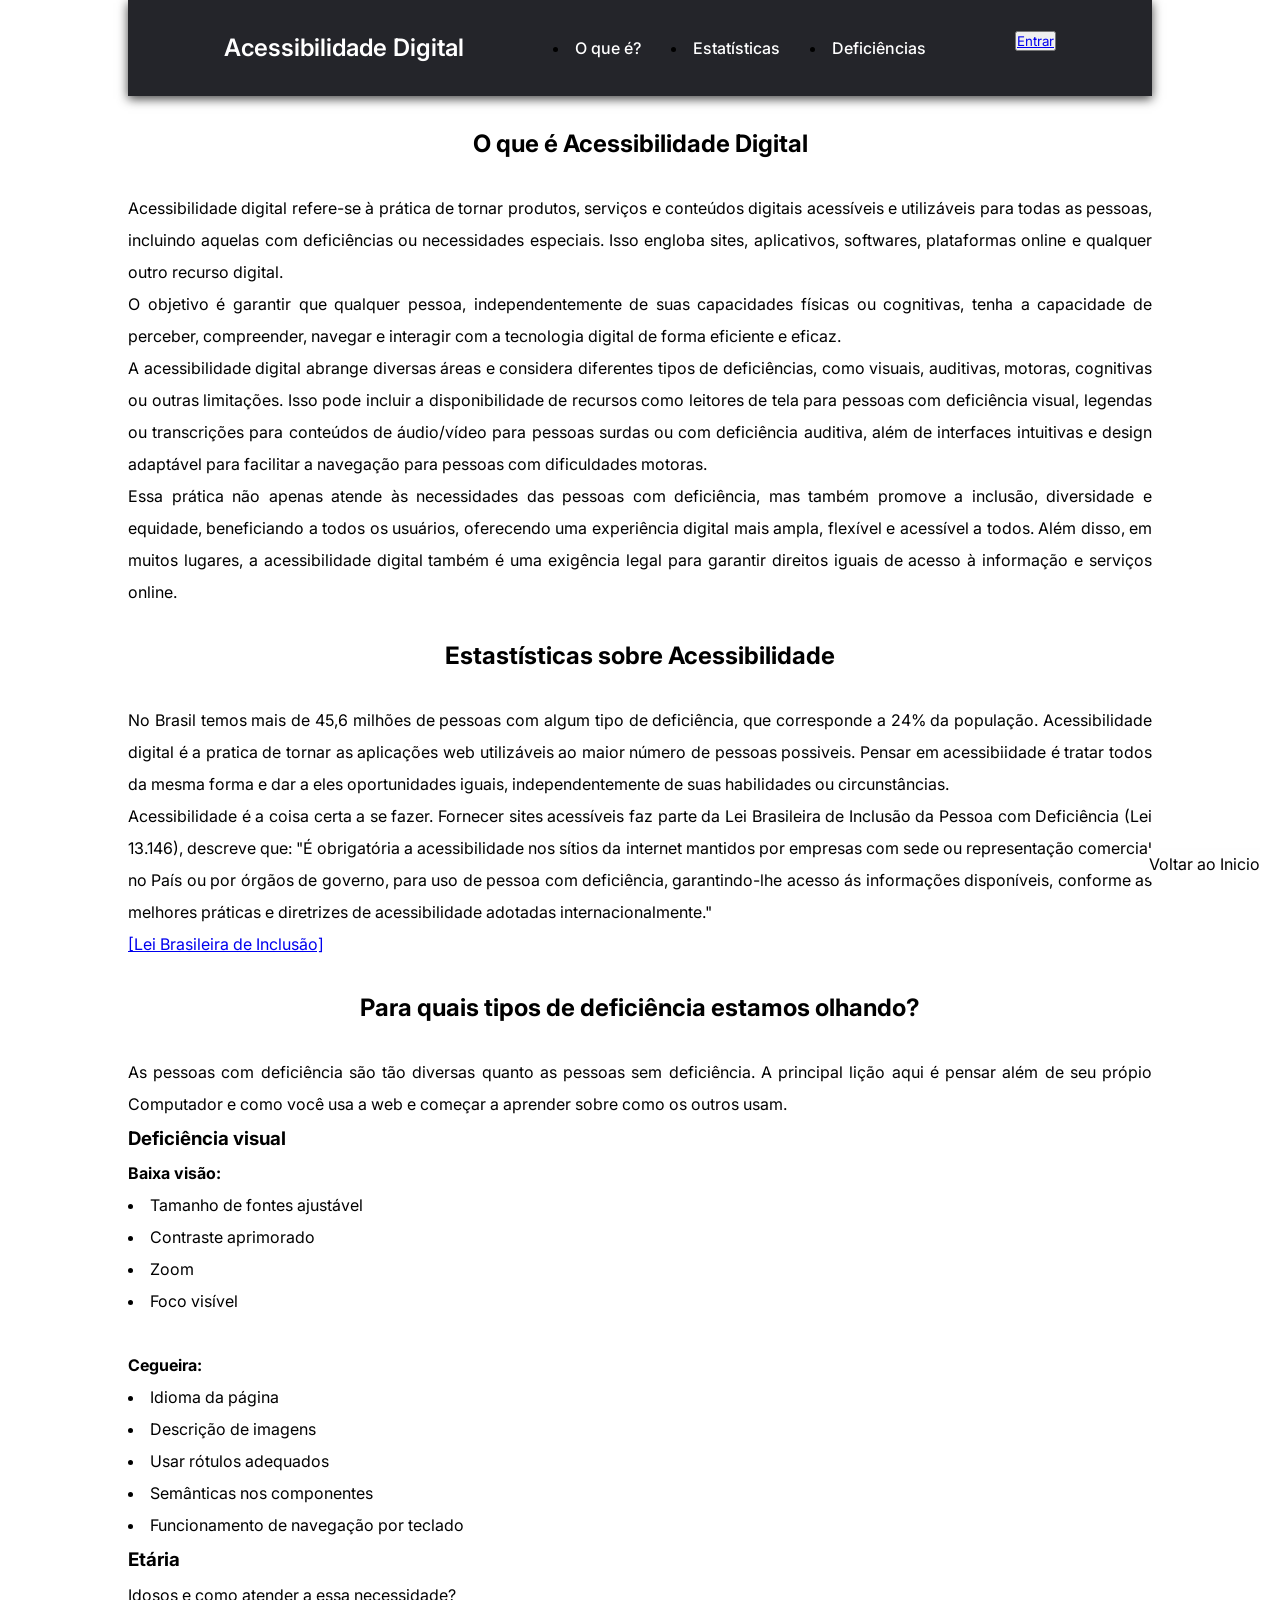
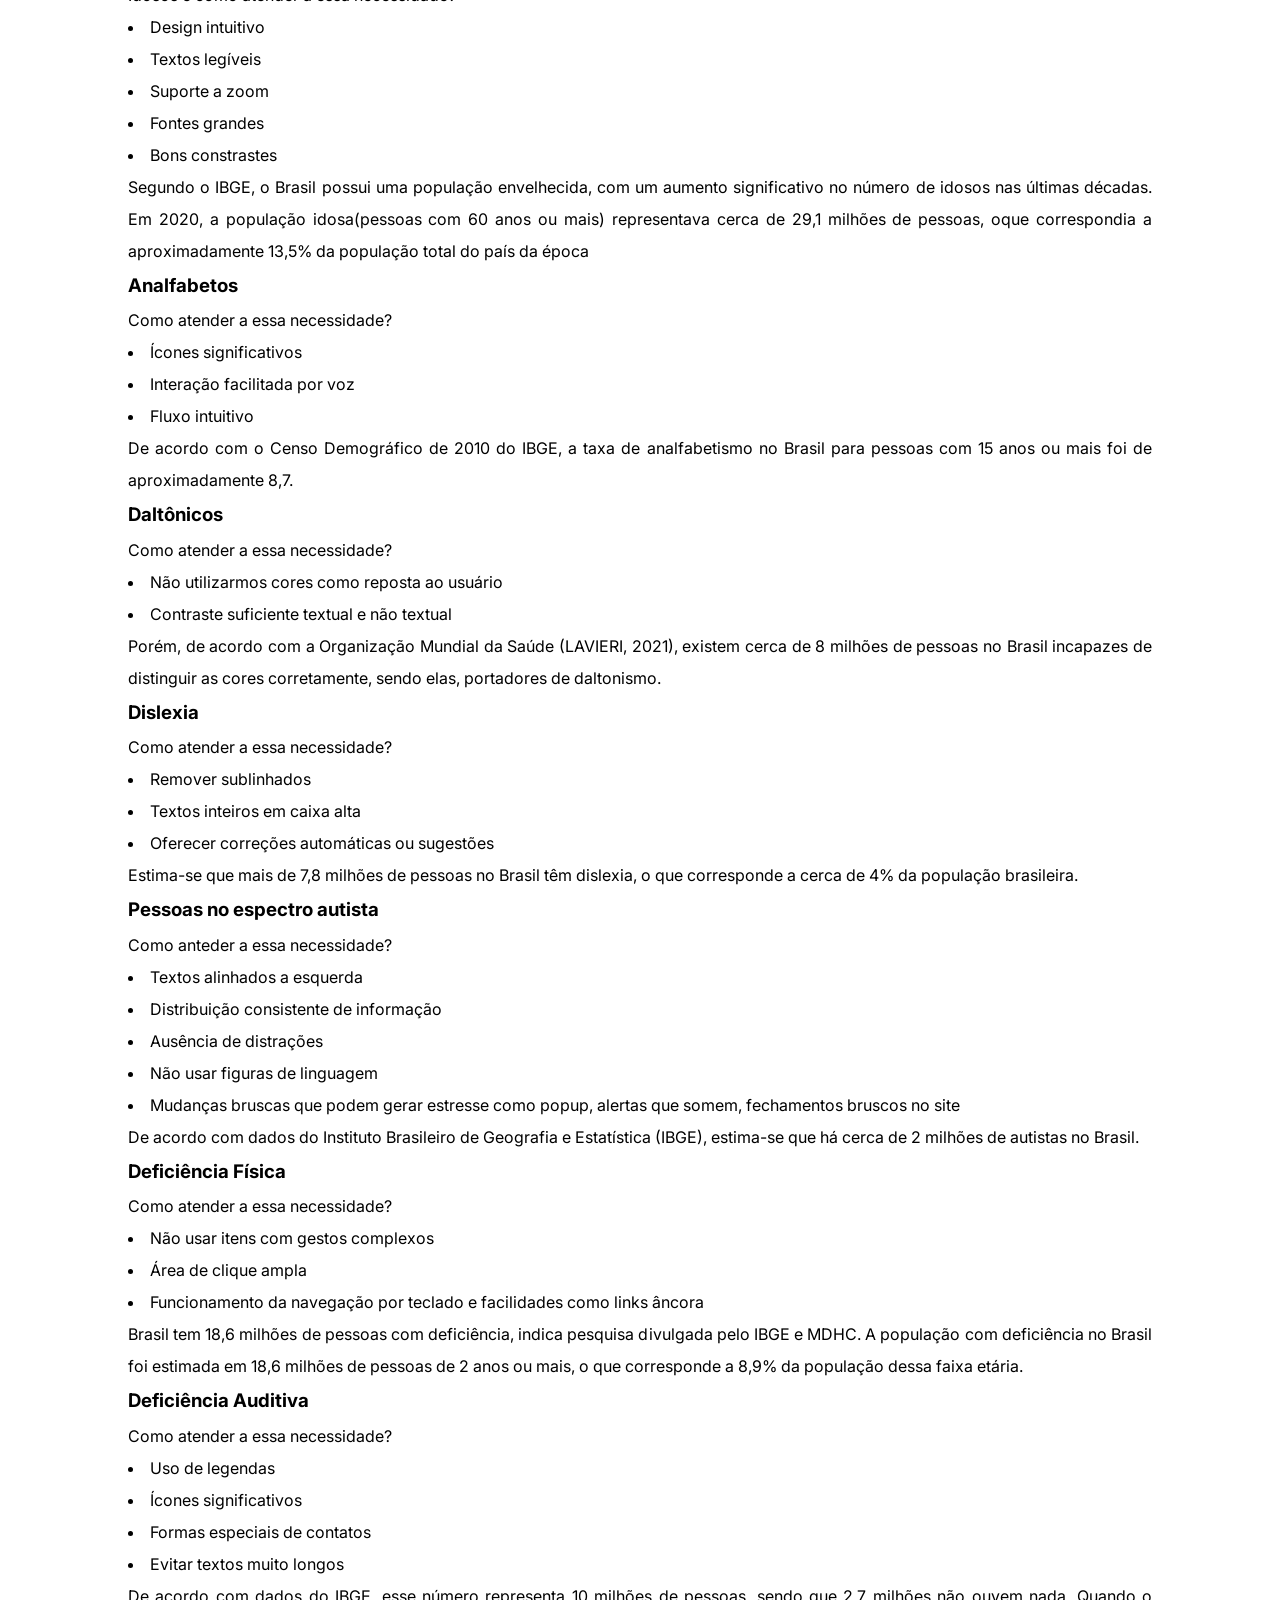
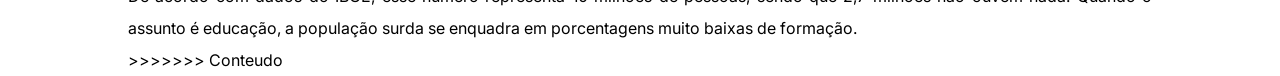
==== commit 464c77a3: "Add link voltar ao inicio" ====
--- a/index.html
+++ b/index.html
@@ -20,8 +20,7 @@
 
             <div class="nav-list">
                 <ul id="menu" class="scroll-menu"></ul>
-                <li class="nav-item"><a href="#home" data-scroll-href="home-scroll" class="nav-link">O que é
-                        Acessibilidade</a></li>
+                <li class="nav-item"><a href="#home" data-scroll-href="home-scroll" class="nav-link">O que é? </a></li>
                 <li class="nav-item"><a href="#estatisticas" data-scroll-href="estatisticas-scroll"
                         class="nav-link">Estatísticas</a></li>
                 <li class="nav-item"><a href="#deficiencias" data-scroll-href="deficiencias-scroll"
@@ -159,8 +158,11 @@
     <li>Evitar textos muito longos</li>
     <p>De acordo com dados do IBGE, esse número representa 10 milhões de pessoas, sendo que 2,7 milhões não ouvem nada.
         Quando o assunto é educação, a população surda se enquadra em porcentagens muito baixas de formação.</p>
+    <a id="link-topo" href="#" aria-label="Ir para a home.">Voltar ao Inicio</a>
     </body>
+
 </section>
+
 
 </html>
 >>>>>>> Conteudo
--- a/estilo.css
+++ b/estilo.css
@@ -65,4 +65,13 @@
 
 body>h3 {
     line-height: 4;
+}
+
+#link-topo {
+    text-decoration: none;
+    color: #000000;
+    background-color: rgb(254, 254, 254);
+    position: fixed;
+    right: 20px;
+    bottom: 20px;
 }
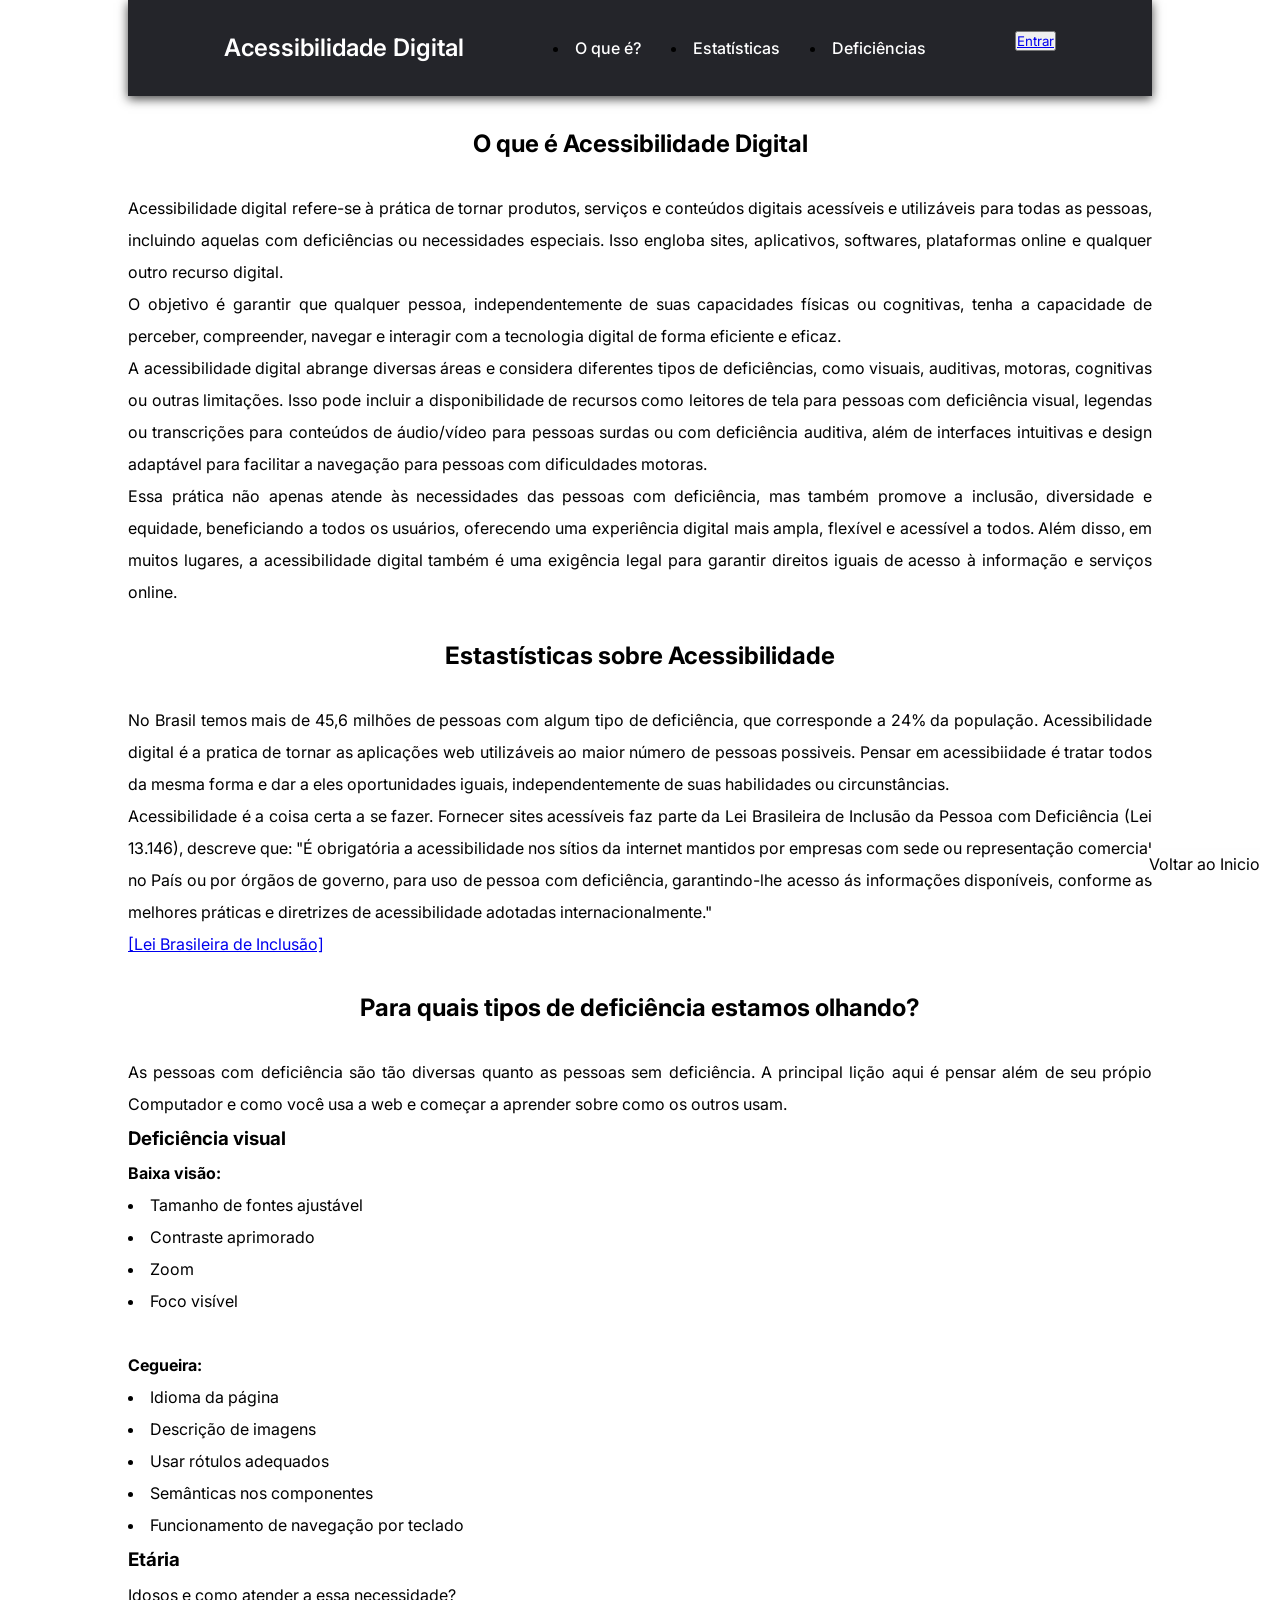
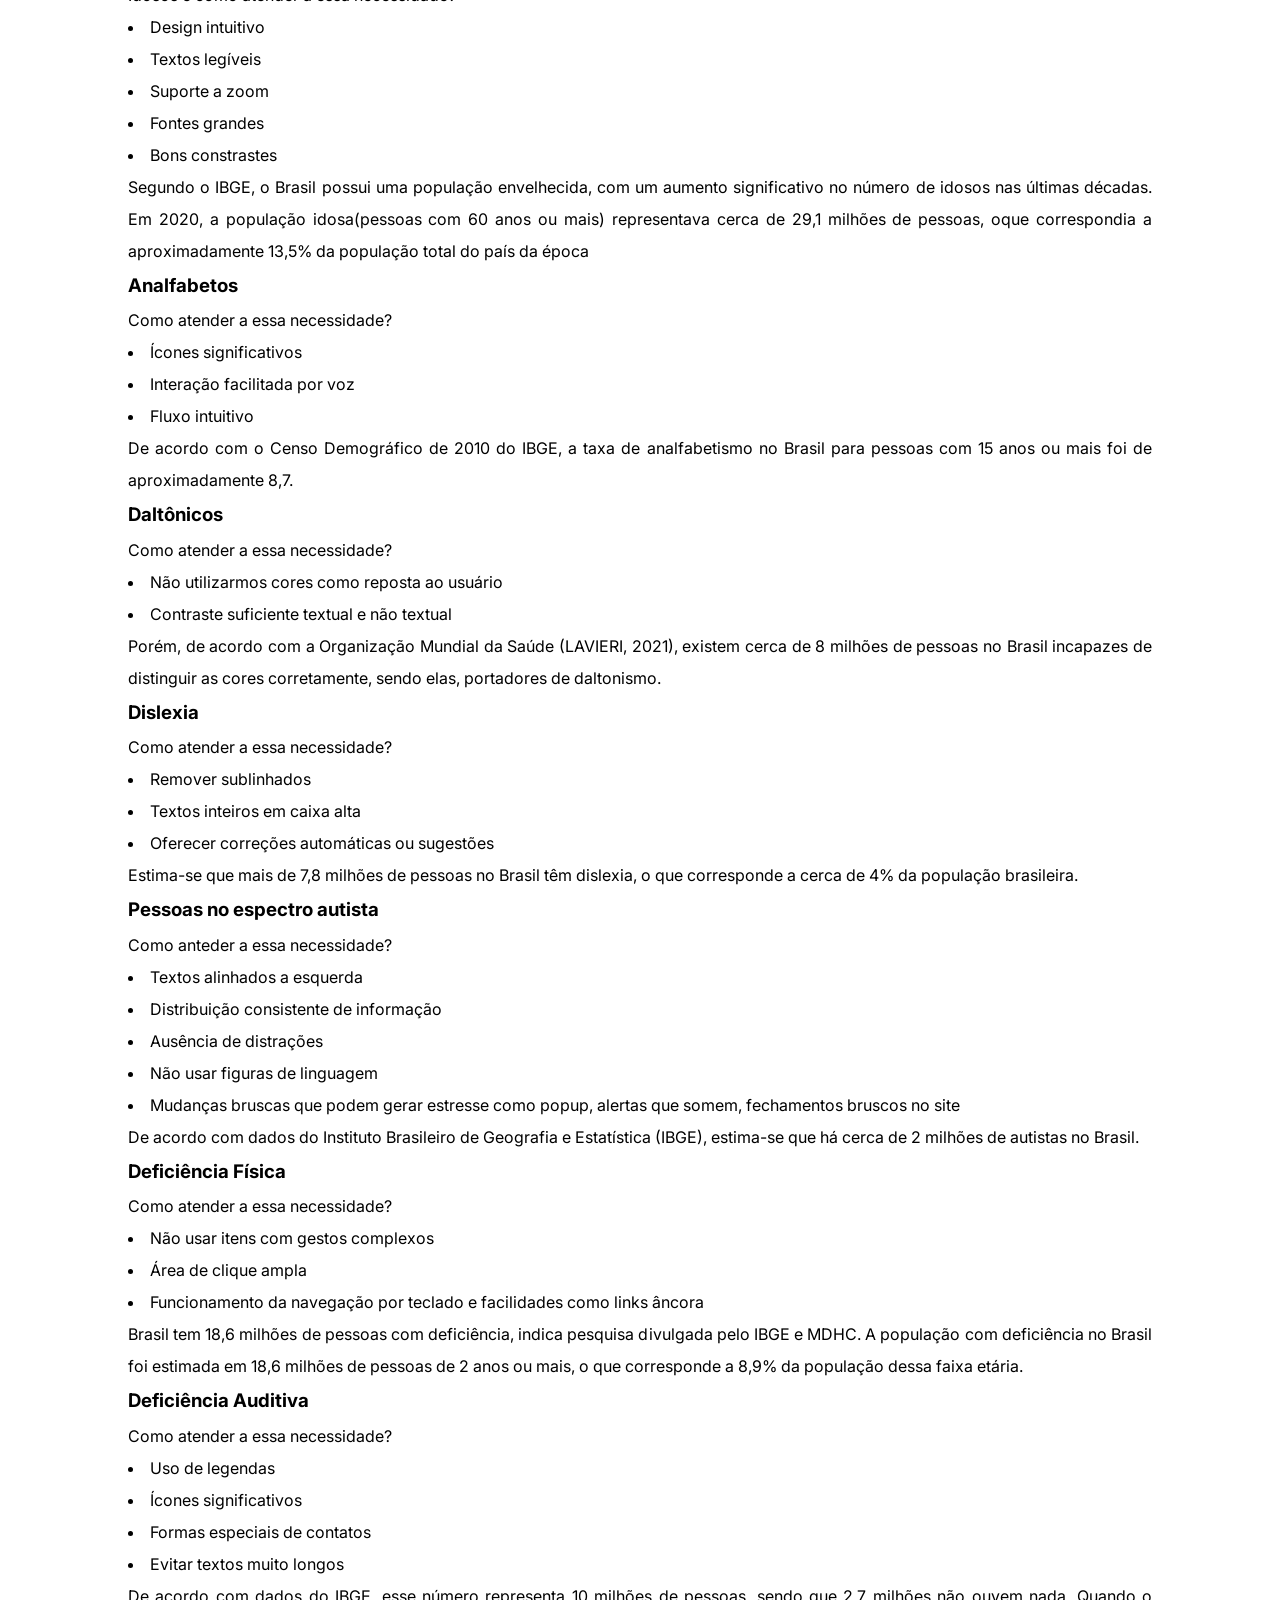
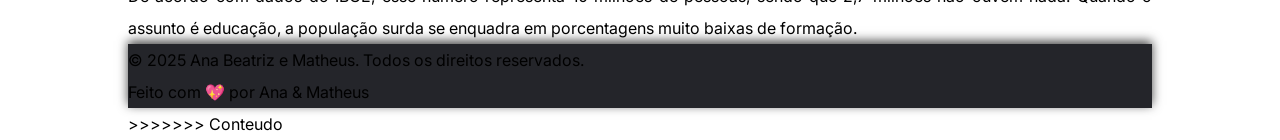
==== commit ef4b9e64: "add footer" ====
--- a/index.html
+++ b/index.html
@@ -159,10 +159,15 @@
     <p>De acordo com dados do IBGE, esse número representa 10 milhões de pessoas, sendo que 2,7 milhões não ouvem nada.
         Quando o assunto é educação, a população surda se enquadra em porcentagens muito baixas de formação.</p>
     <a id="link-topo" href="#" aria-label="Ir para a home.">Voltar ao Inicio</a>
-    </body>
 
 </section>
-
+<footer class="footer">
+    <div class="footer-content">
+        <p>&copy; 2025 Ana Beatriz e Matheus. Todos os direitos reservados.</p>
+        <p>Feito com 💖 por Ana & Matheus</p>
+    </div>
+</footer>
+</body>
 
 </html>
 >>>>>>> Conteudo
--- a/estilo.css
+++ b/estilo.css
@@ -10,6 +10,17 @@
     background-color: #24252a;
     box-shadow: 0px 3px 10px #464646;
 
+}
+
+footer {
+    background-color: #24252a;
+    box-shadow: 0px -3px 10px #464646;
+}
+
+footer>p {
+    color: #fff;
+    font-size: 1.5em;
+    font-weight: 600;
 }
 
 .nav-bar {
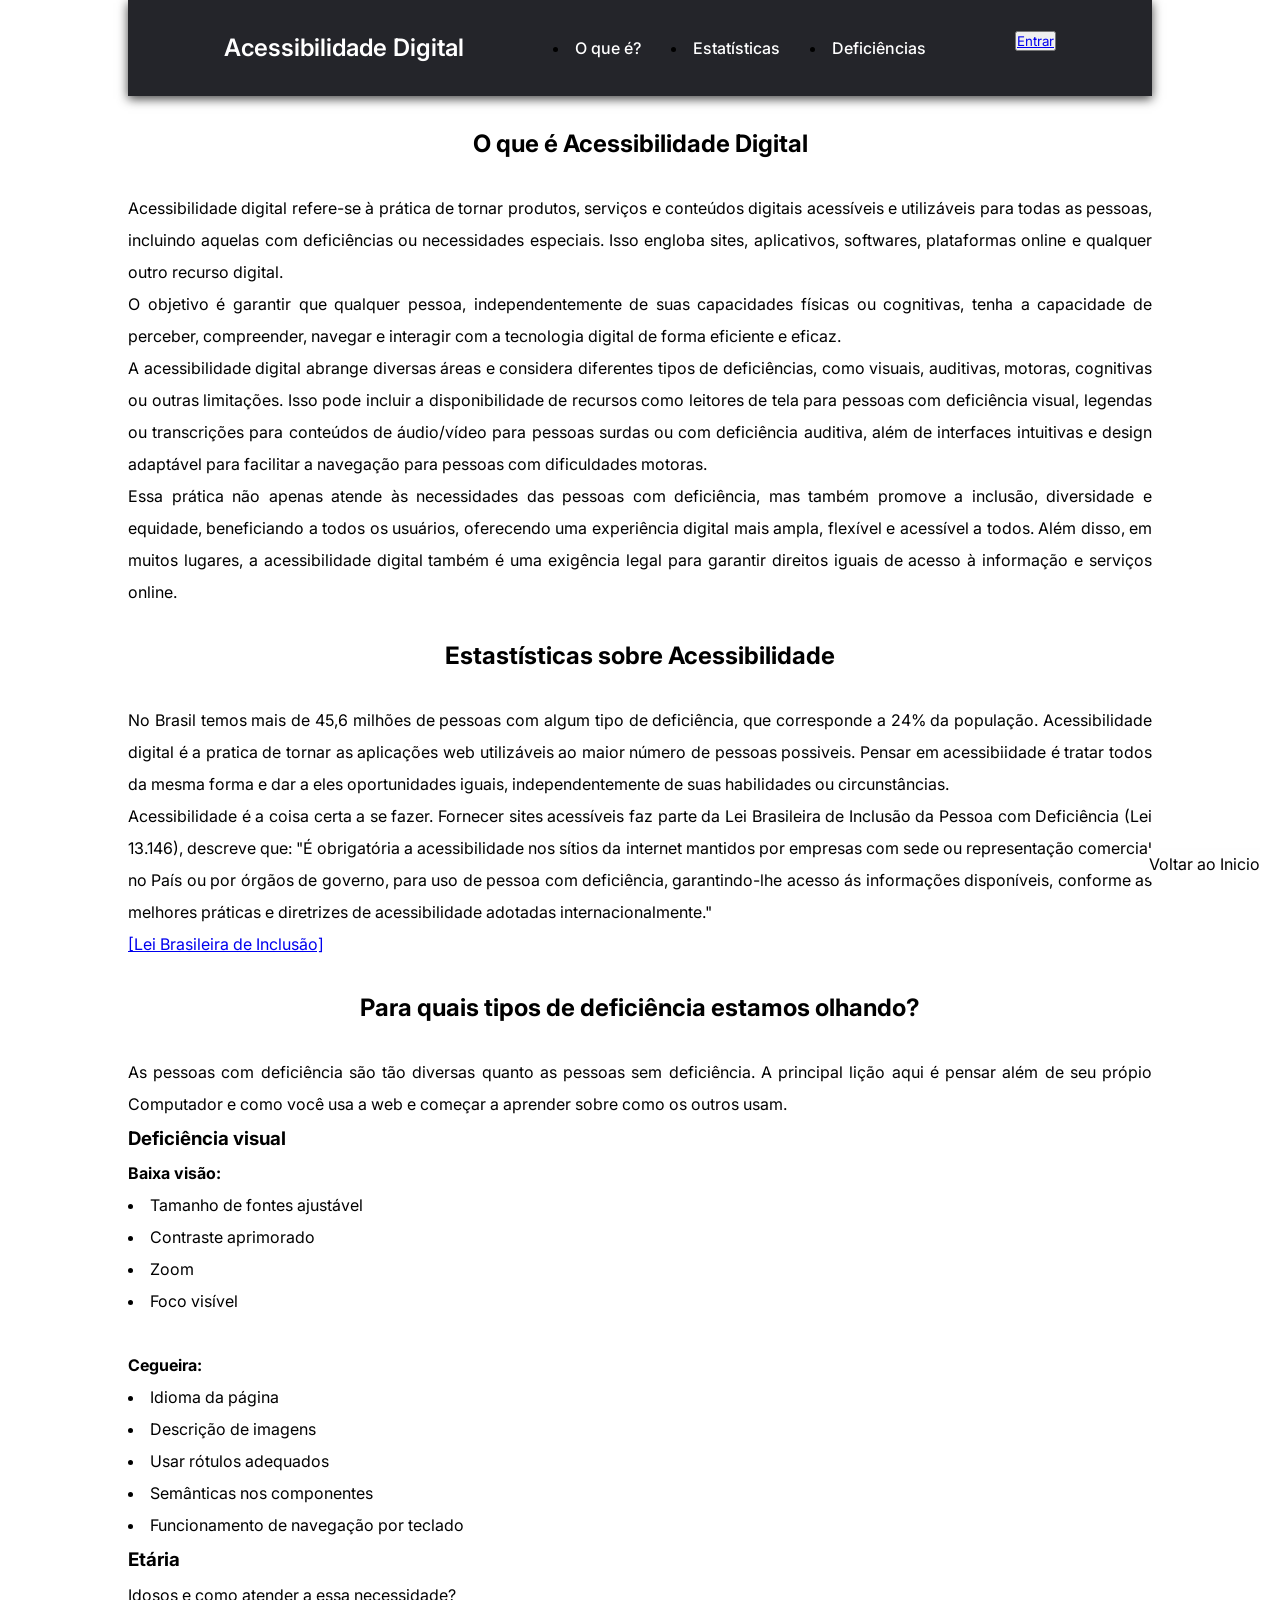
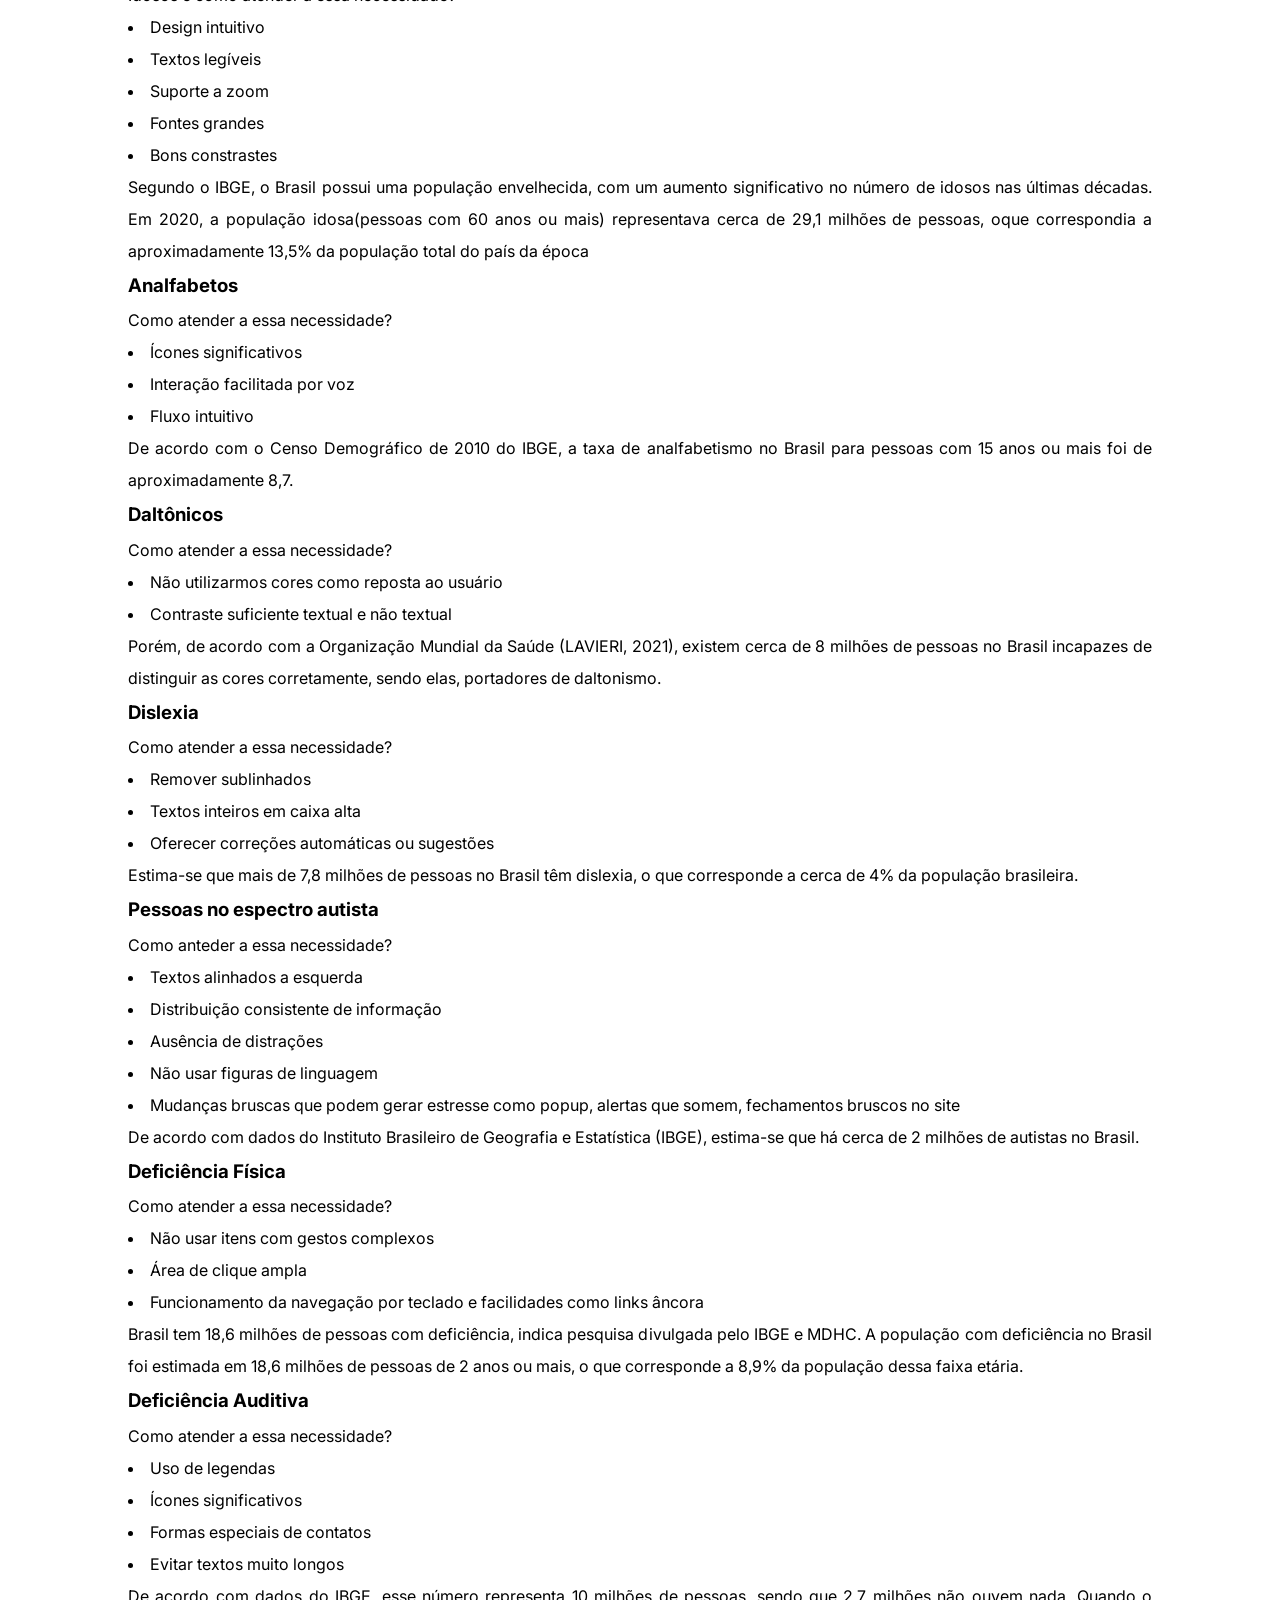
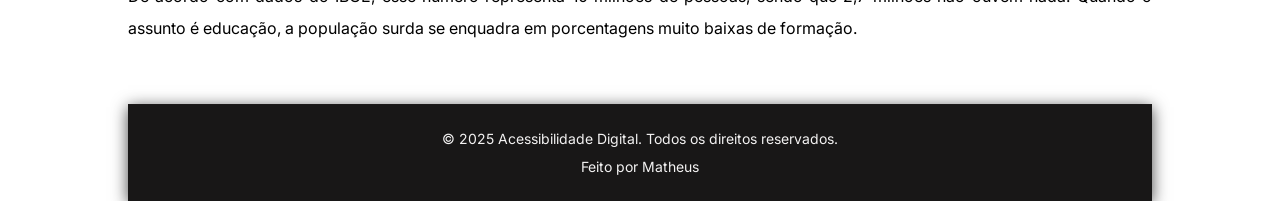
==== commit 5c027fef: "add new style" ====
--- a/index.html
+++ b/index.html
@@ -163,11 +163,10 @@
 </section>
 <footer class="footer">
     <div class="footer-content">
-        <p>&copy; 2025 Ana Beatriz e Matheus. Todos os direitos reservados.</p>
-        <p>Feito com 💖 por Ana & Matheus</p>
+        <p>&copy; 2025 Acessibilidade Digital. Todos os direitos reservados.</p>
+        <p>Feito por Matheus</p>
     </div>
 </footer>
 </body>
 
-</html>
->>>>>>> Conteudo+</html>
--- a/estilo.css
+++ b/estilo.css
@@ -13,14 +13,14 @@
 }
 
 footer {
-    background-color: #24252a;
-    box-shadow: 0px -3px 10px #464646;
-}
-
-footer>p {
-    color: #fff;
-    font-size: 1.5em;
-    font-weight: 600;
+    background-color: #181717;
+    box-shadow: 0px 3px 15px #464646;
+    padding: 20px 0;
+    text-align: center;
+    color: #f3f2f2;
+    font-size: 14px;
+    margin-top: 60px;
+    border-top: 1px solid #1c1a1a;
 }
 
 .nav-bar {
@@ -85,4 +85,21 @@
     position: fixed;
     right: 20px;
     bottom: 20px;
+}
+
+body.error {
+    background: #f8d7da;
+    color: #721c24;
+    font-family: Arial, sans-serif;
+    text-align: center;
+    padding-top: 80px;
+}
+
+body.error h1 {
+    font-size: 2.5em;
+    margin-bottom: 20px;
+}
+
+body.error p {
+    font-size: 1.2em;
 }
